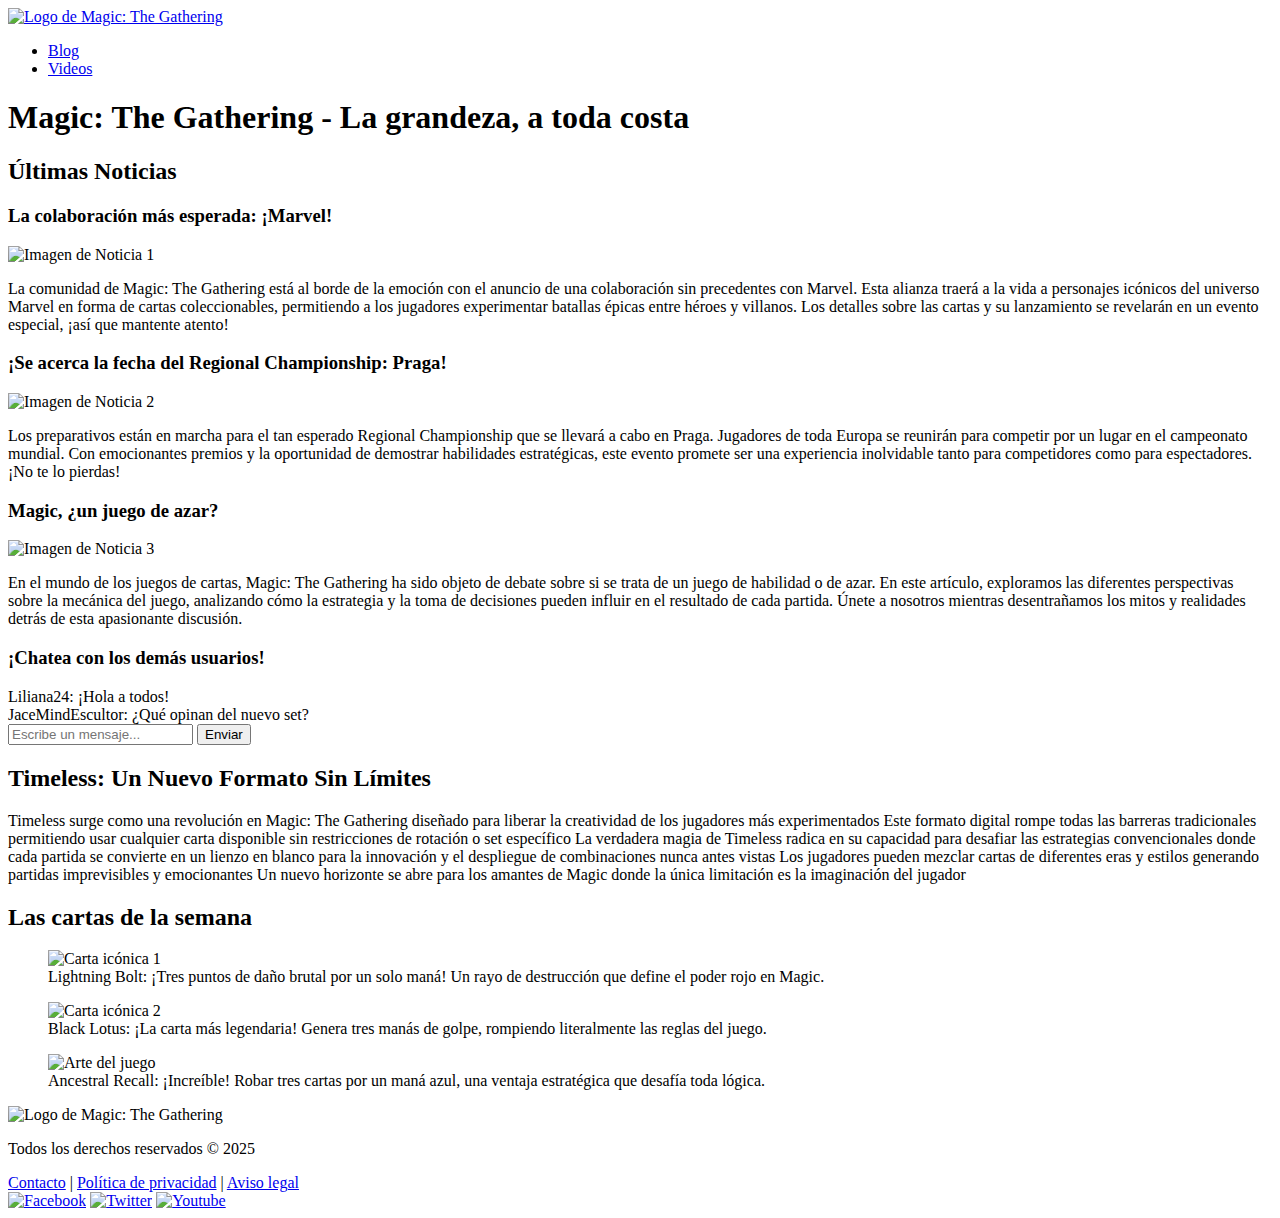
==== html/index.html @ 87902927 "primero" ====
<!DOCTYPE html>
<html lang="es">
<head>
  <meta charset="UTF-8">
  <meta name="viewport" content="width=device-width, initial-scale=1.0">
  <title>Magic: The Gathering</title>
  <link rel="stylesheet" href="/ProyectoFinal/css/index.css">
  <link rel="icon" type="imagen/x-icon" href="/ProyectoFinal/img/icono.jpg">
  
</head>
<body>
  <header>
    <nav>
      <a href="index.html"><img src="/ProyectoFinal/img/index.png" alt="Logo de Magic: The Gathering"></a>
      <ul>
        <li><a href=blog.html>Blog</a></li>
        <li><a href="videos.html">Videos</a></li>
      </ul>
    </nav>
  </header>

  <div class="background-section">
    <h1>Magic: The Gathering - La grandeza, a toda costa</h1>
  </div>

  <main>
    <section id="noticias">
      <h2>Últimas Noticias</h2>
      <div class="noticias-container">
        <article class="noticia">
          <h3>La colaboración más esperada: ¡Marvel!</h3>
          <img src="/ProyectoFinal/img/anuncio.jpg" alt="Imagen de Noticia 1">
          <p>La comunidad de Magic: The Gathering está al borde de la emoción con el anuncio de una colaboración sin precedentes con Marvel. Esta alianza traerá a la vida a personajes icónicos del universo Marvel en forma de cartas coleccionables, permitiendo a los jugadores experimentar batallas épicas entre héroes y villanos. Los detalles sobre las cartas y su lanzamiento se revelarán en un evento especial, ¡así que mantente atento!</p>
        </article>
        <article class="noticia">
          <h3>¡Se acerca la fecha del Regional Championship: Praga!</h3>
          <img src="/ProyectoFinal/img/evento.jpg" alt="Imagen de Noticia 2">
          <p>Los preparativos están en marcha para el tan esperado Regional Championship que se llevará a cabo en Praga. Jugadores de toda Europa se reunirán para competir por un lugar en el campeonato mundial. Con emocionantes premios y la oportunidad de demostrar habilidades estratégicas, este evento promete ser una experiencia inolvidable tanto para competidores como para espectadores. ¡No te lo pierdas!</p>
        </article>
        <article class="noticia">
          <h3>Magic, ¿un juego de azar?</h3>
          <img src="/ProyectoFinal/img/jugando.jpg" alt="Imagen de Noticia 3">
          <p>En el mundo de los juegos de cartas, Magic: The Gathering ha sido objeto de debate sobre si se trata de un juego de habilidad o de azar. En este artículo, exploramos las diferentes perspectivas sobre la mecánica del juego, analizando cómo la estrategia y la toma de decisiones pueden influir en el resultado de cada partida. Únete a nosotros mientras desentrañamos los mitos y realidades detrás de esta apasionante discusión.</p>
        </article>
      </div>
    </section>
    <div class="chat-container">
      <div class="chat-header">
        <h3>¡Chatea con los demás usuarios!</h3>
      </div>
      <div class="chat-messages">
        <div class="message">
          <span class="user">Liliana24:</span> ¡Hola a todos!
        </div>
        <div class="message">
          <span class="user">JaceMindEscultor:</span> ¿Qué opinan del nuevo set?
        </div>
      </div>
      <div class="chat-input">
        <input type="text" placeholder="Escribe un mensaje...">
        <button>Enviar</button>
      </div>
    </div>

    <section id="como-jugar">
      <h2>Timeless: Un Nuevo Formato Sin Límites</h2>
      <p>Timeless surge como una revolución en Magic: The Gathering diseñado para liberar la creatividad de los jugadores más experimentados Este formato digital rompe todas las barreras tradicionales permitiendo usar cualquier carta disponible sin restricciones de rotación o set específico La verdadera magia de Timeless radica en su capacidad para desafiar las estrategias convencionales donde cada partida se convierte en un lienzo en blanco para la innovación y el despliegue de combinaciones nunca antes vistas Los jugadores pueden mezclar cartas de diferentes eras y estilos generando partidas imprevisibles y emocionantes Un nuevo horizonte se abre para los amantes de Magic donde la única limitación es la imaginación del jugador</p>
    </section>

    <section id="galeria">
      <h2 id="carta">Las cartas de la semana</h2>
      <div class="galeria-container">
        <figure>
          <img src="/ProyectoFinal/img/bolt.jpg" alt="Carta icónica 1">
          <figcaption>Lightning Bolt: ¡Tres puntos de daño brutal por un solo maná! Un rayo de destrucción que define el poder rojo en Magic.</figcaption>
        </figure>
        <figure>
          <img src="/ProyectoFinal/img/lotus.jpg" alt="Carta icónica 2">
          <figcaption>Black Lotus: ¡La carta más legendaria! Genera tres manás de golpe, rompiendo literalmente las reglas del juego.</figcaption>
        </figure>
        <figure>
          <img src="/ProyectoFinal/img/recall.jpg" alt="Arte del juego">
          <figcaption>Ancestral Recall: ¡Increíble! Robar tres cartas por un maná azul, una ventaja estratégica que desafía toda lógica.</figcaption>
        </figure>
      </div>
    </section>
  </main>

  <footer class="footer">
    <div class="footer-content">
      <div class="footer-logo">
        <img src="/ProyectoFinal/img/logo2.png" alt="Logo de Magic: The Gathering" class="footer-main-logo">
      </div>
      <div class="footer-center">
        <p class="copyright">Todos los derechos reservados © 2025</p>
        <div class="footer-links">
          <a href="#">Contacto</a> | 
          <a href="#">Política de privacidad</a> | 
          <a href="#">Aviso legal</a>
        </div>
      </div>
      <div class="footer-icons-container">
        <div class="footer-icons">
          <a href="#" aria-label="Facebook"><img src="/ProyectoFinal/img/facebook.jpg" alt="Facebook" class="footer-icon"></a>
          <a href="#" aria-label="Twitter"><img src="/ProyectoFinal/img/twiter.png" alt="Twitter" class="footer-icon"></a>
          <a href="#" aria-label="Youtube"><img src="/ProyectoFinal/img/youtube.png" alt="Youtube" class="footer-icon"></a>
        </div>
      </div>
    </div>
  </footer>

</body>
</html>
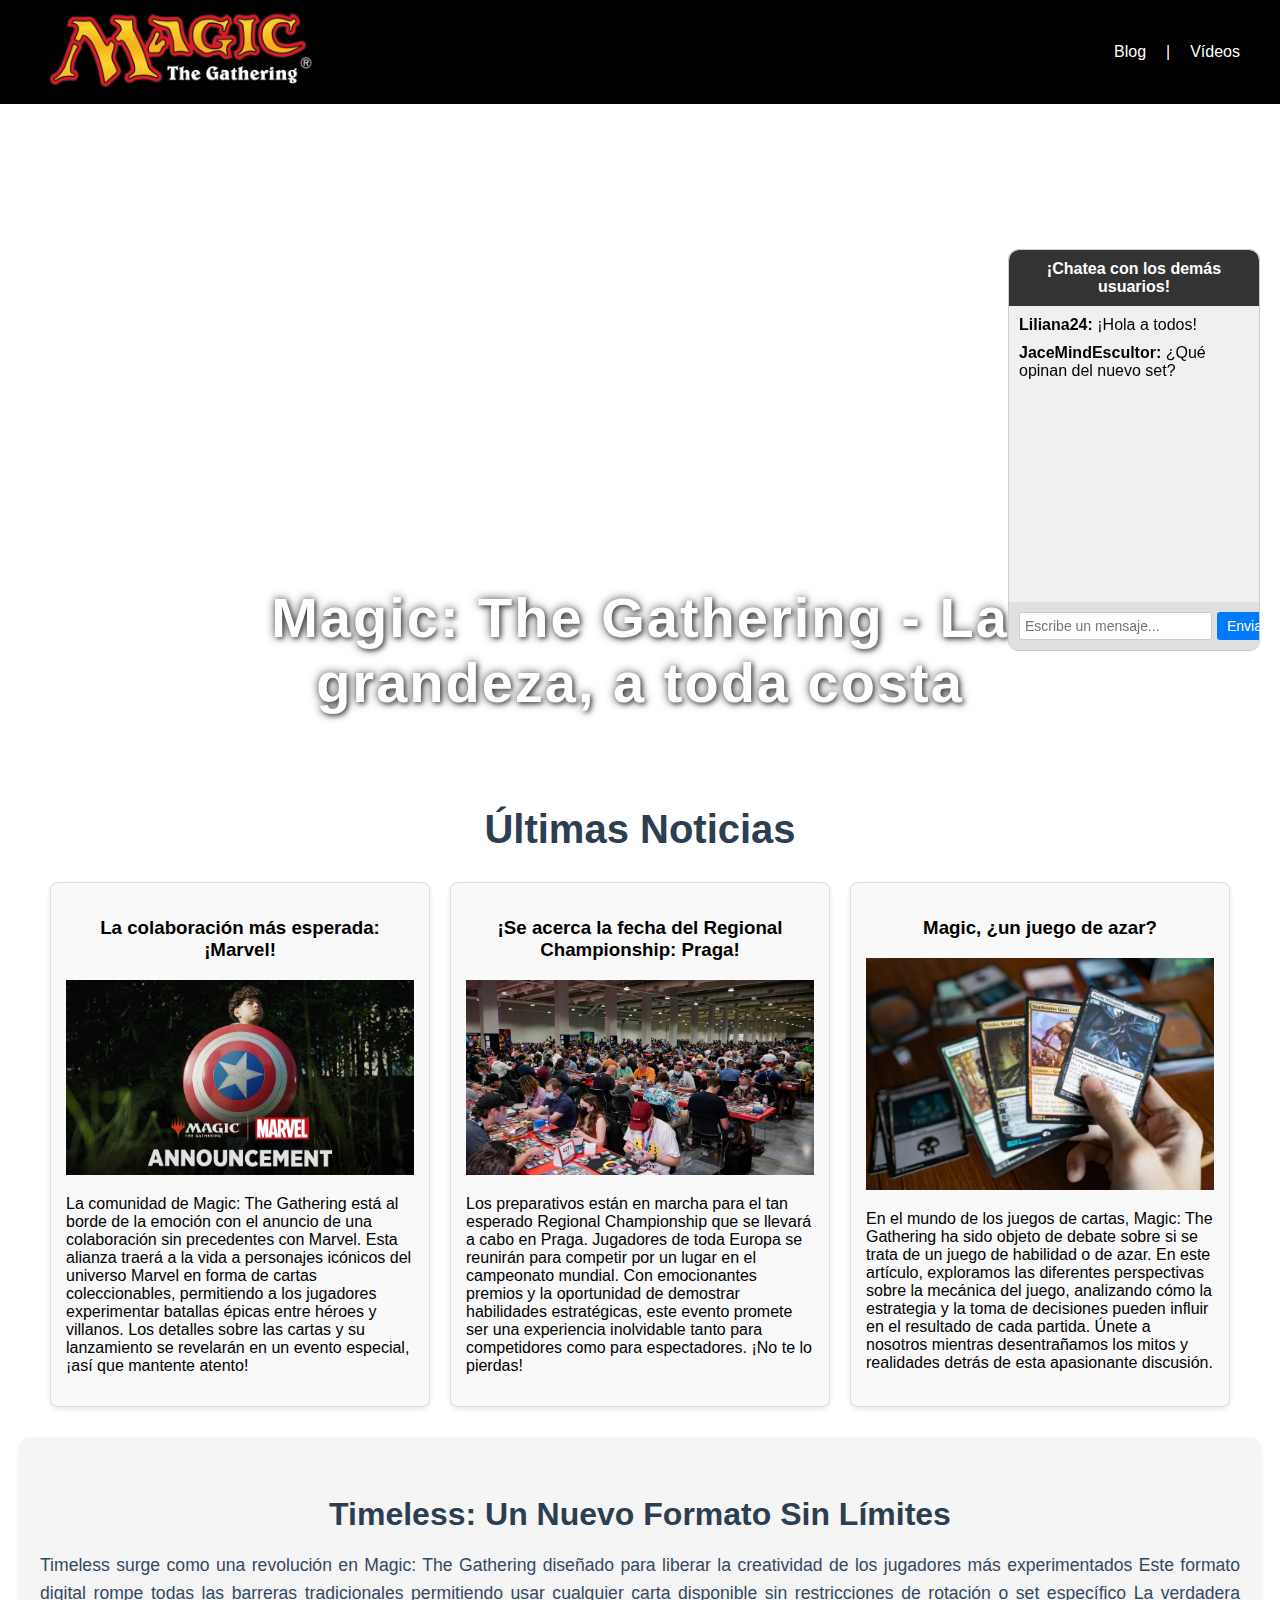
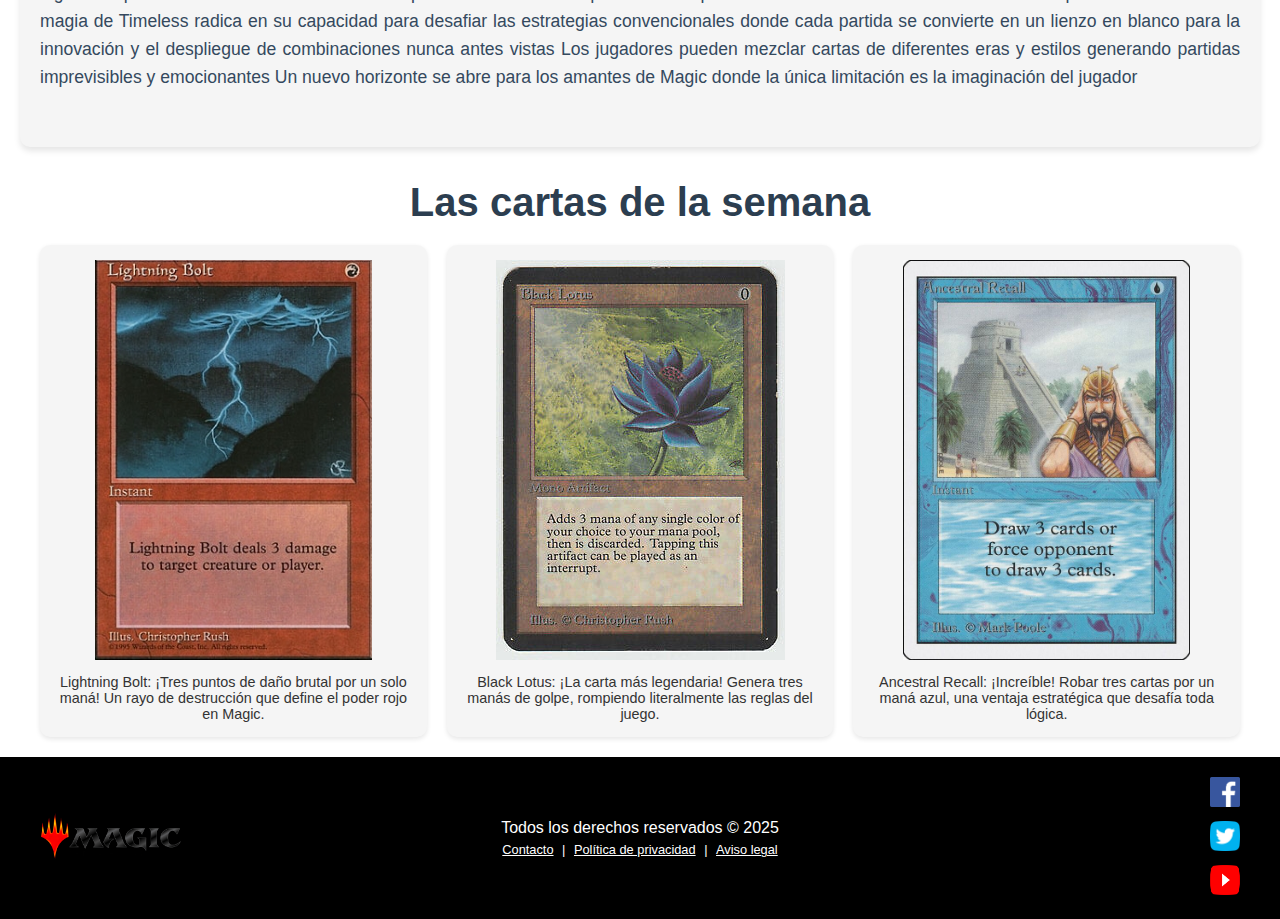
==== commit 100b453e: "plantilla" ====
--- a/html/index.html
+++ b/html/index.html
@@ -4,17 +4,18 @@
   <meta charset="UTF-8">
   <meta name="viewport" content="width=device-width, initial-scale=1.0">
   <title>Magic: The Gathering</title>
-  <link rel="stylesheet" href="/ProyectoFinal/css/index.css">
-  <link rel="icon" type="imagen/x-icon" href="/ProyectoFinal/img/icono.jpg">
+  <link rel="stylesheet" href="../css/index.css">
+  <link rel="icon" type="imagen/x-icon" href="../img/icono.jpg">
   
 </head>
 <body>
   <header>
     <nav>
-      <a href="index.html"><img src="/ProyectoFinal/img/index.png" alt="Logo de Magic: The Gathering"></a>
+      <a href="index.html"><img src="../img/index.png" alt="Logo de Magic: The Gathering"></a>
       <ul>
         <li><a href=blog.html>Blog</a></li>
-        <li><a href="videos.html">Videos</a></li>
+        <li>|</li>
+        <li><a href="videos.html">Vídeos</a></li>
       </ul>
     </nav>
   </header>
@@ -29,17 +30,17 @@
       <div class="noticias-container">
         <article class="noticia">
           <h3>La colaboración más esperada: ¡Marvel!</h3>
-          <img src="/ProyectoFinal/img/anuncio.jpg" alt="Imagen de Noticia 1">
+          <img src="../img/anuncio.jpg" alt="Imagen de Noticia 1">
           <p>La comunidad de Magic: The Gathering está al borde de la emoción con el anuncio de una colaboración sin precedentes con Marvel. Esta alianza traerá a la vida a personajes icónicos del universo Marvel en forma de cartas coleccionables, permitiendo a los jugadores experimentar batallas épicas entre héroes y villanos. Los detalles sobre las cartas y su lanzamiento se revelarán en un evento especial, ¡así que mantente atento!</p>
         </article>
         <article class="noticia">
           <h3>¡Se acerca la fecha del Regional Championship: Praga!</h3>
-          <img src="/ProyectoFinal/img/evento.jpg" alt="Imagen de Noticia 2">
+          <img src="../img/evento.jpg" alt="Imagen de Noticia 2">
           <p>Los preparativos están en marcha para el tan esperado Regional Championship que se llevará a cabo en Praga. Jugadores de toda Europa se reunirán para competir por un lugar en el campeonato mundial. Con emocionantes premios y la oportunidad de demostrar habilidades estratégicas, este evento promete ser una experiencia inolvidable tanto para competidores como para espectadores. ¡No te lo pierdas!</p>
         </article>
         <article class="noticia">
           <h3>Magic, ¿un juego de azar?</h3>
-          <img src="/ProyectoFinal/img/jugando.jpg" alt="Imagen de Noticia 3">
+          <img src="../img/jugando.jpg" alt="Imagen de Noticia 3">
           <p>En el mundo de los juegos de cartas, Magic: The Gathering ha sido objeto de debate sobre si se trata de un juego de habilidad o de azar. En este artículo, exploramos las diferentes perspectivas sobre la mecánica del juego, analizando cómo la estrategia y la toma de decisiones pueden influir en el resultado de cada partida. Únete a nosotros mientras desentrañamos los mitos y realidades detrás de esta apasionante discusión.</p>
         </article>
       </div>
@@ -71,15 +72,15 @@
       <h2 id="carta">Las cartas de la semana</h2>
       <div class="galeria-container">
         <figure>
-          <img src="/ProyectoFinal/img/bolt.jpg" alt="Carta icónica 1">
+          <img src="../img/bolt.jpg" alt="Carta icónica 1">
           <figcaption>Lightning Bolt: ¡Tres puntos de daño brutal por un solo maná! Un rayo de destrucción que define el poder rojo en Magic.</figcaption>
         </figure>
         <figure>
-          <img src="/ProyectoFinal/img/lotus.jpg" alt="Carta icónica 2">
+          <img src="../img/lotus.jpg" alt="Carta icónica 2">
           <figcaption>Black Lotus: ¡La carta más legendaria! Genera tres manás de golpe, rompiendo literalmente las reglas del juego.</figcaption>
         </figure>
         <figure>
-          <img src="/ProyectoFinal/img/recall.jpg" alt="Arte del juego">
+          <img src="../img/recall.jpg" alt="Arte del juego">
           <figcaption>Ancestral Recall: ¡Increíble! Robar tres cartas por un maná azul, una ventaja estratégica que desafía toda lógica.</figcaption>
         </figure>
       </div>
@@ -89,7 +90,7 @@
   <footer class="footer">
     <div class="footer-content">
       <div class="footer-logo">
-        <img src="/ProyectoFinal/img/logo2.png" alt="Logo de Magic: The Gathering" class="footer-main-logo">
+        <img src="../img/logo2.png" alt="Logo de Magic: The Gathering" class="footer-main-logo">
       </div>
       <div class="footer-center">
         <p class="copyright">Todos los derechos reservados © 2025</p>
@@ -101,9 +102,9 @@
       </div>
       <div class="footer-icons-container">
         <div class="footer-icons">
-          <a href="#" aria-label="Facebook"><img src="/ProyectoFinal/img/facebook.jpg" alt="Facebook" class="footer-icon"></a>
-          <a href="#" aria-label="Twitter"><img src="/ProyectoFinal/img/twiter.png" alt="Twitter" class="footer-icon"></a>
-          <a href="#" aria-label="Youtube"><img src="/ProyectoFinal/img/youtube.png" alt="Youtube" class="footer-icon"></a>
+          <a href="#" aria-label="Facebook"><img src="../img/facebook.jpg" alt="Facebook" class="footer-icon"></a>
+          <a href="#" aria-label="Twitter"><img src="../img/twiter.png" alt="Twitter" class="footer-icon"></a>
+          <a href="#" aria-label="Youtube"><img src="../img/youtube.png" alt="Youtube" class="footer-icon"></a>
         </div>
       </div>
     </div>
--- a/css/index.css
+++ b/css/index.css
@@ -0,0 +1,359 @@
+/* Estilos generales */
+body {
+  margin: 0;
+  padding: 0;
+  font-family: Arial, sans-serif;
+  display: flex;
+  flex-direction: column;
+  min-height: 100vh;
+}
+
+/* Estilos del header */
+header {
+  background-color: #000000;
+  color: white;
+  padding: 10px 0;
+}
+#barra:hover {
+  text-decoration: none;
+}
+
+nav {
+  display: flex;
+  justify-content: space-between;
+  align-items: center;
+  max-width: 1200px;
+  margin: 0 auto;
+  padding: 0 20px;
+}
+
+nav img {
+  height: 80px;
+}
+
+nav ul {
+  list-style-type: none;
+  display: flex;
+  margin: 0;
+  padding: 0;
+}
+
+nav ul li {
+  margin-left: 20px;
+}
+
+nav ul li a {
+  color: white;
+  text-decoration: none;
+}
+nav ul li a:hover {
+  color:#cccccc
+}
+
+/* Estilos para la sección de fondo */
+.background-section {
+  background-image: url('/ProyectoFinal/img/body.jpg');
+  background-size: cover;
+  background-position: center;
+  background-repeat: no-repeat;
+  height: 500px;
+  width: 100%;
+  display: flex;
+  align-items: center;
+  justify-content: center;  
+  padding-top: 150px;  
+}
+
+.background-section h1 {
+  margin-top: 330px;
+  color: rgb(255, 255, 255);
+  font-family: 'Oswald', sans-serif;
+  font-size: 3.5em;
+  font-weight: 700;
+  max-width: 60%;  
+  text-align: center;  
+  text-shadow: 
+    2px 2px 4px rgba(0,0,0,0.5),
+    0 0 10px rgba(0,0,0,0.7);
+  letter-spacing: 2px;
+}
+
+
+/*Estilos para la galeria de cartas*/
+#galeria {
+  max-width: 1200px;
+  margin: 20px auto;
+  padding: 0 20px;
+}
+
+.galeria-container {
+  display: flex;
+  justify-content: space-between;
+  gap: 20px;
+}
+
+figure {
+  flex: 1;
+  margin: 0;
+  text-align: center;
+  background-color: #f5f5f5;
+  border-radius: 10px;
+  padding: 15px;
+  box-shadow: 0 2px 5px rgba(0,0,0,0.1);
+  transition: transform 0.2s;
+}
+
+figure:hover {
+  transform: scale(1.05);
+}
+
+figure img {
+  width: 100%;
+  height: 400px;  
+  object-fit: contain; 
+  border-radius: 5px;
+}
+
+figcaption {
+  margin-top: 10px;
+  font-size: 0.9em;
+  color: #333;
+}
+
+/* Estilos para el contenido principal */
+main {
+  flex: 1;
+}
+
+#noticias article {
+  background-color: #f9f9f9; 
+  border: 1px solid #ddd; 
+  border-radius: 8px; 
+  padding: 15px; 
+  box-shadow: 0 2px 5px rgba(0,0,0,0.1); 
+  transition: transform 0.2s; 
+}
+
+#noticias article:hover {
+  transform: scale(1.02); 
+}
+
+#noticias {
+  display: flex;
+  flex-wrap: wrap; 
+  justify-content: space-between; 
+}
+
+.noticias-container {
+  display: flex;
+  flex-wrap: wrap; 
+}
+
+.noticia {
+  background-color: #f9f9f9; 
+  border: 1px solid #ddd; 
+  border-radius: 8px; 
+  padding: 15px; 
+  box-shadow: 0 2px 5px rgba(0,0,0,0.1); 
+  transition: transform 0.2s; 
+  flex: 1; 
+  margin: 10px; 
+}
+#noticias h2 {
+  text-align: center;
+  width: 100%;
+  margin-bottom: 20px;
+  color: #2c3e50;
+  font-size: 2.5rem;
+}
+#carta {
+  text-align: center;
+  width: 100%;
+  margin-bottom: 20px;
+  color: #2c3e50;
+  font-size: 2.5rem;
+}
+
+.noticia img {
+  max-width: 100%; 
+  height: auto; 
+}
+/*Estilos para la sección timeless*/
+#como-jugar {
+  max-width: 1200px;
+  margin: 20px auto;
+  padding: 2rem 20px;
+  background-color: #f5f5f5;
+  border-radius: 10px;
+  box-shadow: 0 4px 6px rgba(0, 0, 0, 0.1);
+}
+#como-jugar h2 {
+  color: #2c3e50;
+  font-size: 2rem;
+  margin-bottom: 1rem;
+  text-align: center;
+}
+
+#como-jugar p {
+  color: #34495e;
+  font-size: 1.1rem;
+  line-height: 1.6;
+  text-align: justify;
+  margin-bottom: 1.5rem;
+}
+/*Estilos para el chat*/
+.chat-container {
+  position: fixed;
+  right: 20px;
+  top: 50%;
+  transform: translateY(-50%);
+  width: 250px;
+  height: 400px;
+  background-color: #f0f0f0;
+  border: 1px solid #ccc;
+  border-radius: 10px;
+  display: flex;
+  flex-direction: column;
+  z-index: 1000;
+  overflow: hidden; 
+}
+
+.chat-header {
+  background-color: #333;
+  color: white;
+  padding: 10px;
+  border-top-left-radius: 10px;
+  border-top-right-radius: 10px;
+}
+
+.chat-header h3 {
+  margin: 0;
+  font-size: 16px;
+}
+
+.chat-messages {
+  flex-grow: 1;
+  overflow-y: auto;
+  padding: 10px;
+}
+
+.message {
+  margin-bottom: 10px;
+}
+
+.user {
+  font-weight: bold;
+}
+
+.chat-input {
+  display: flex;
+  padding: 10px;
+  background-color: #e0e0e0; 
+}
+
+.chat-input input {
+  flex-grow: 1;
+  padding: 5px;
+  border: 1px solid #ccc;
+  border-radius: 3px;
+  font-size: 14px; 
+}
+
+.chat-input button {
+  margin-left: 5px;
+  padding: 5px 10px;
+  background-color: #007bff;
+  color: white;
+  border: none;
+  border-radius: 3px;
+  cursor: pointer;
+  font-size: 14px; 
+  white-space: nowrap; 
+}
+
+.chat-input button:hover {
+  background-color: #0056b3;
+}
+h3 {
+  text-align: center;
+}
+
+
+
+section {
+  max-width: 1200px;
+  margin: 20px auto;
+  padding: 0 20px;
+}
+
+/* Estilos para el footer */
+.footer {
+  background-color: #000000;
+  color: white;
+  padding: 20px 0;
+}
+
+.footer-content {
+  max-width: 1200px;
+  margin: 0 auto;
+  display: flex;
+  justify-content: space-between;
+  align-items: center;
+}
+
+.footer-logo {
+  flex: 1;
+}
+
+.footer-main-logo {
+  height: 80px;
+  width: auto;
+}
+
+.footer-center {
+  flex: 1;
+  text-align: center;
+}
+
+.copyright {
+  margin: 0;
+  font-size: 1em;
+}
+
+.footer-links {
+  font-size: 0.8em;
+  margin-top: 5px;
+}
+
+.footer-links a {
+  color: white;
+  text-decoration: underline;
+  margin: 0 5px;
+}
+
+.footer-links a:hover {
+  color: #cccccc;
+}
+
+.footer-icons-container {
+  flex: 1;
+  display: flex;
+  justify-content: flex-end;
+}
+
+.footer-icons {
+  display: flex;
+  flex-direction: column;
+  gap: 10px;
+}
+
+.footer-icon {
+  width: 30px;
+  height: 30px;
+  transition: transform 0.3s ease;
+}
+
+.footer-icon:hover {
+  transform: scale(1.1);
+}
+
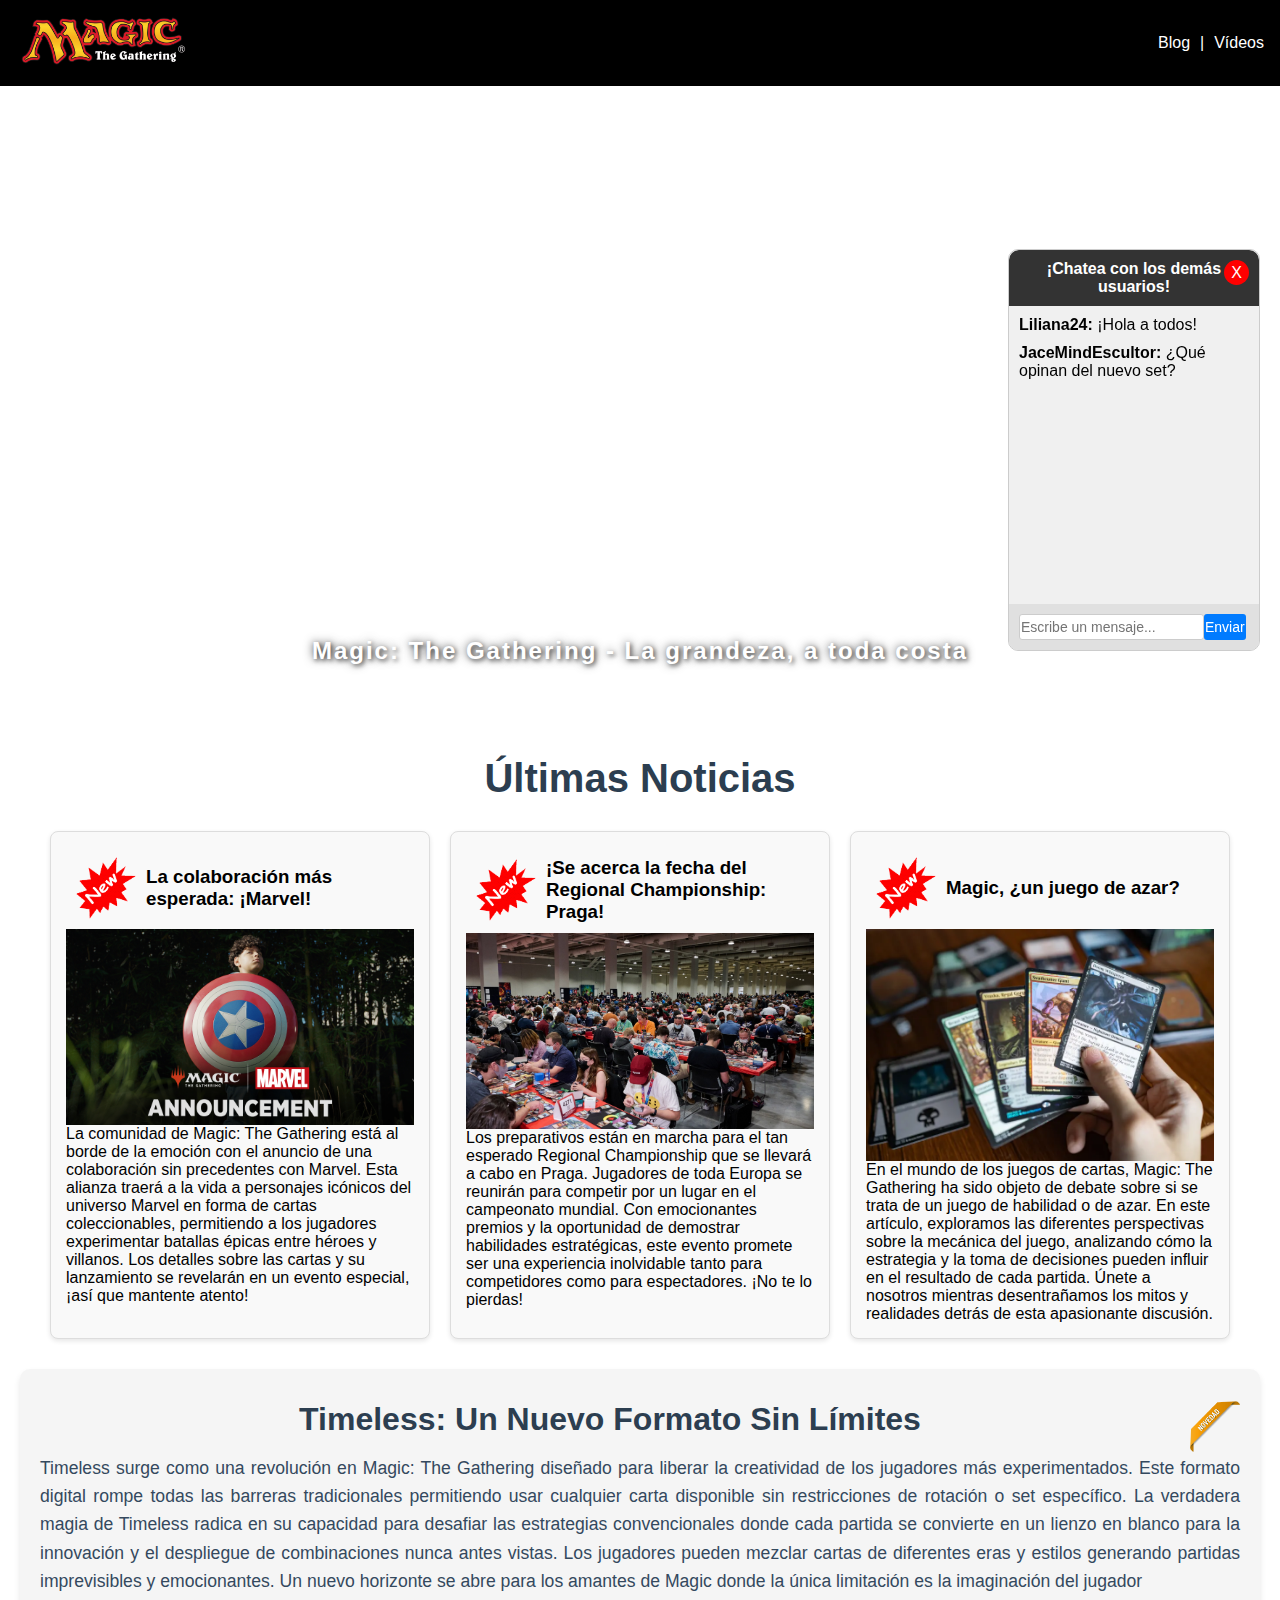
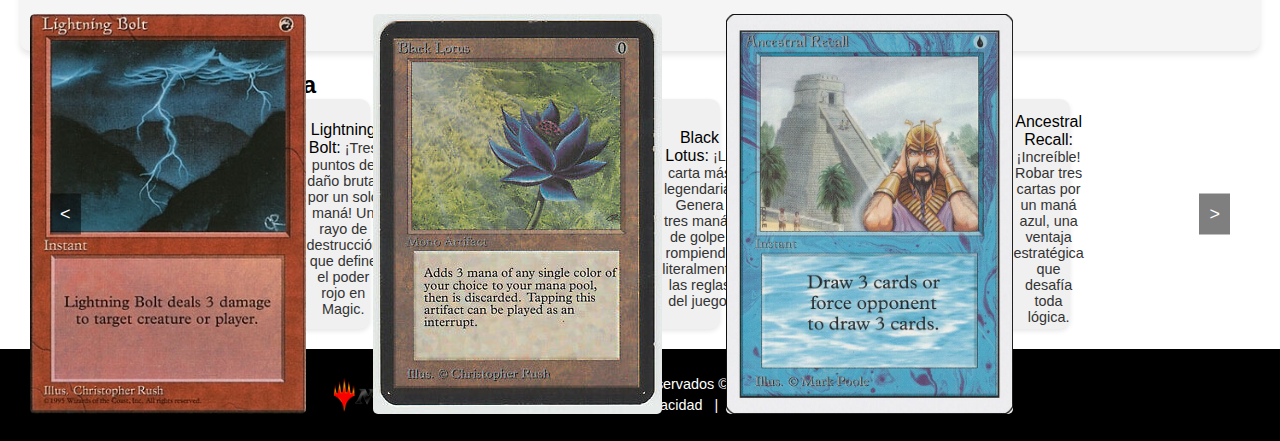
==== commit 3449a7bb: "cosas en clase" ====
--- a/html/index.html
+++ b/html/index.html
@@ -4,8 +4,10 @@
   <meta charset="UTF-8">
   <meta name="viewport" content="width=device-width, initial-scale=1.0">
   <title>Magic: The Gathering</title>
+  <link rel="stylesheet" href="/ProyectoFinal/css/index.css">
   <link rel="stylesheet" href="../css/index.css">
   <link rel="icon" type="imagen/x-icon" href="../img/icono.jpg">
+
   
 </head>
 <body>
@@ -19,9 +21,10 @@
       </ul>
     </nav>
   </header>
+  
 
   <div class="background-section">
-    <h1>Magic: The Gathering - La grandeza, a toda costa</h1>
+    <h1 id="titulo">Magic: The Gathering - La grandeza, a toda costa</h1>
   </div>
 
   <main>
@@ -29,65 +32,87 @@
       <h2>Últimas Noticias</h2>
       <div class="noticias-container">
         <article class="noticia">
-          <h3>La colaboración más esperada: ¡Marvel!</h3>
+          <h3>
+            <img src="../img/atencion.png" alt="Imagen de Noticia 1">
+            La colaboración más esperada: ¡Marvel!
+          </h3>
           <img src="../img/anuncio.jpg" alt="Imagen de Noticia 1">
+          
           <p>La comunidad de Magic: The Gathering está al borde de la emoción con el anuncio de una colaboración sin precedentes con Marvel. Esta alianza traerá a la vida a personajes icónicos del universo Marvel en forma de cartas coleccionables, permitiendo a los jugadores experimentar batallas épicas entre héroes y villanos. Los detalles sobre las cartas y su lanzamiento se revelarán en un evento especial, ¡así que mantente atento!</p>
         </article>
         <article class="noticia">
-          <h3>¡Se acerca la fecha del Regional Championship: Praga!</h3>
+          <h3>
+            <img src="../img/atencion.png" alt="Imagen de Noticia 1">
+            ¡Se acerca la fecha del Regional Championship: Praga!</h3>
           <img src="../img/evento.jpg" alt="Imagen de Noticia 2">
+          
           <p>Los preparativos están en marcha para el tan esperado Regional Championship que se llevará a cabo en Praga. Jugadores de toda Europa se reunirán para competir por un lugar en el campeonato mundial. Con emocionantes premios y la oportunidad de demostrar habilidades estratégicas, este evento promete ser una experiencia inolvidable tanto para competidores como para espectadores. ¡No te lo pierdas!</p>
         </article>
         <article class="noticia">
-          <h3>Magic, ¿un juego de azar?</h3>
+          <h3>
+            <img src="../img/atencion.png" alt="Imagen de Noticia 1">Magic, ¿un juego de azar?</h3>
           <img src="../img/jugando.jpg" alt="Imagen de Noticia 3">
+          
           <p>En el mundo de los juegos de cartas, Magic: The Gathering ha sido objeto de debate sobre si se trata de un juego de habilidad o de azar. En este artículo, exploramos las diferentes perspectivas sobre la mecánica del juego, analizando cómo la estrategia y la toma de decisiones pueden influir en el resultado de cada partida. Únete a nosotros mientras desentrañamos los mitos y realidades detrás de esta apasionante discusión.</p>
         </article>
       </div>
     </section>
-    <div class="chat-container">
-      <div class="chat-header">
-        <h3>¡Chatea con los demás usuarios!</h3>
-      </div>
-      <div class="chat-messages">
-        <div class="message">
-          <span class="user">Liliana24:</span> ¡Hola a todos!
-        </div>
-        <div class="message">
-          <span class="user">JaceMindEscultor:</span> ¿Qué opinan del nuevo set?
-        </div>
-      </div>
-      <div class="chat-input">
-        <input type="text" placeholder="Escribe un mensaje...">
-        <button>Enviar</button>
-      </div>
+<!-- Botón para abrir el chat -->
+<button id="openChatBtn" onclick="openChat()" style="display:none; position: fixed; bottom: 20px; right: 20px; background-color: #007bff; color: white; border: none; border-radius: 5px; padding: 10px 20px; cursor: pointer;">Abrir Chat</button>
+
+<div class="chat-container">
+  <div class="chat-header">
+    <h3>¡Chatea con los demás usuarios!</h3>
+    <button class="close-chat" onclick="closeChat()">X</button> <!-- Botón para cerrar el chat -->
+  </div>
+  <div class="chat-messages" id="chatMessages">
+    <div class="message">
+      <span class="user">Liliana24:</span> ¡Hola a todos!
     </div>
+    <div class="message">
+      <span class="user">JaceMindEscultor:</span> ¿Qué opinan del nuevo set?
+    </div>
+  </div>
+  <div class="chat-input">
+    <input type="text" id="messageInput" placeholder="Escribe un mensaje...">
+    <button id="sendMessageBtn">Enviar</button>
+  </div>
+</div>
+
+
+    
 
     <section id="como-jugar">
       <h2>Timeless: Un Nuevo Formato Sin Límites</h2>
-      <p>Timeless surge como una revolución en Magic: The Gathering diseñado para liberar la creatividad de los jugadores más experimentados Este formato digital rompe todas las barreras tradicionales permitiendo usar cualquier carta disponible sin restricciones de rotación o set específico La verdadera magia de Timeless radica en su capacidad para desafiar las estrategias convencionales donde cada partida se convierte en un lienzo en blanco para la innovación y el despliegue de combinaciones nunca antes vistas Los jugadores pueden mezclar cartas de diferentes eras y estilos generando partidas imprevisibles y emocionantes Un nuevo horizonte se abre para los amantes de Magic donde la única limitación es la imaginación del jugador</p>
+      <img src="../img/novedad.png" alt="Novedad" class="novedad-icon">
+      <p>Timeless surge como una revolución en Magic: The Gathering diseñado para liberar la creatividad de los jugadores más experimentados. Este formato digital rompe todas las barreras tradicionales permitiendo usar cualquier carta disponible sin restricciones de rotación o set específico. La verdadera magia de Timeless radica en su capacidad para desafiar las estrategias convencionales donde cada partida se convierte en un lienzo en blanco para la innovación y el despliegue de combinaciones nunca antes vistas. Los jugadores pueden mezclar cartas de diferentes eras y estilos generando partidas imprevisibles y emocionantes. Un nuevo horizonte se abre para los amantes de Magic donde la única limitación es la imaginación del jugador</p>
     </section>
 
     <section id="galeria">
       <h2 id="carta">Las cartas de la semana</h2>
-      <div class="galeria-container">
-        <figure>
-          <img src="../img/bolt.jpg" alt="Carta icónica 1">
-          <figcaption>Lightning Bolt: ¡Tres puntos de daño brutal por un solo maná! Un rayo de destrucción que define el poder rojo en Magic.</figcaption>
-        </figure>
-        <figure>
-          <img src="../img/lotus.jpg" alt="Carta icónica 2">
-          <figcaption>Black Lotus: ¡La carta más legendaria! Genera tres manás de golpe, rompiendo literalmente las reglas del juego.</figcaption>
-        </figure>
-        <figure>
-          <img src="../img/recall.jpg" alt="Arte del juego">
-          <figcaption>Ancestral Recall: ¡Increíble! Robar tres cartas por un maná azul, una ventaja estratégica que desafía toda lógica.</figcaption>
-        </figure>
+      <div class="carousel-container">
+        <button class="carousel-button left">&lt;</button>
+        <div class="carousel">
+          <figure class="card">
+            <img src="../img/bolt.jpg" alt="Carta icónica 1">
+            <figcaption><span class="nombre">Lightning Bolt:</span> ¡Tres puntos de daño brutal por un solo maná! Un rayo de destrucción que define el poder rojo en Magic.</figcaption>
+          </figure>
+          <figure class="card">
+            <img src="../img/lotus.jpg" alt="Carta icónica 2">
+            <figcaption><span class="nombre">Black Lotus:</span> ¡La carta más legendaria! Genera tres manás de golpe, rompiendo literalmente las reglas del juego.</figcaption>
+          </figure>
+          <figure class="card">
+            <img src="../img/recall.jpg" alt="Arte del juego">
+            <figcaption><span class="nombre">Ancestral Recall:</span> ¡Increíble! Robar tres cartas por un maná azul, una ventaja estratégica que desafía toda lógica.</figcaption>
+          </figure>
+        </div>
+        <button class="carousel-button right">&gt;</button>
       </div>
     </section>
+    
   </main>
 
-  <footer class="footer">
+  <footer>
     <div class="footer-content">
       <div class="footer-logo">
         <img src="../img/logo2.png" alt="Logo de Magic: The Gathering" class="footer-main-logo">
@@ -109,6 +134,6 @@
       </div>
     </div>
   </footer>
-
+  <script src="../js/index.js"></script>
 </body>
-</html>
+</html>--- a/css/index.css
+++ b/css/index.css
@@ -1,55 +1,71 @@
 /* Estilos generales */
+* {
+  padding: 0;
+  margin: 0;
+}
+
 body {
-  margin: 0;
-  padding: 0;
+  display: grid;
+  grid-template-rows: auto 1fr auto;
+  min-height: 100dvh;
   font-family: Arial, sans-serif;
-  display: flex;
-  flex-direction: column;
-  min-height: 100vh;
 }
 
 /* Estilos del header */
 header {
   background-color: #000000;
   color: white;
-  padding: 10px 0;
-}
+  padding: 1rem;
+  display: flex;
+  justify-content: space-between;
+  align-items: center;
+}
+
 #barra:hover {
   text-decoration: none;
 }
 
 nav {
   display: flex;
-  justify-content: space-between;
-  align-items: center;
-  max-width: 1200px;
-  margin: 0 auto;
-  padding: 0 20px;
-}
-
-nav img {
-  height: 80px;
+  align-items: center;
+  width: 100%;
+}
+
+nav a img {
+  height: 50px;
 }
 
 nav ul {
-  list-style-type: none;
-  display: flex;
+  display: flex;
+  list-style: none;
   margin: 0;
   padding: 0;
+  gap: 10px;
+  margin-left: auto;
 }
 
 nav ul li {
-  margin-left: 20px;
+  display: flex;
+  align-items: center;
 }
 
 nav ul li a {
   color: white;
   text-decoration: none;
 }
+
 nav ul li a:hover {
-  color:#cccccc
-}
-
+  color: #cccccc;
+}
+.nombre {
+  color:black;
+  font-size: 16px;
+}
+@media screen and (max-width: 1500px) {
+ #titulo {
+  font-size: 24px; /* Tamaño reducido para pantallas menores a 768px */
+ }
+}
 /* Estilos para la sección de fondo */
 .background-section {
   background-image: url('/ProyectoFinal/img/body.jpg');
@@ -60,8 +76,8 @@
   width: 100%;
   display: flex;
   align-items: center;
-  justify-content: center;  
-  padding-top: 150px;  
+  justify-content: center;
+  padding-top: 150px;
 }
 
 .background-section h1 {
@@ -70,16 +86,15 @@
   font-family: 'Oswald', sans-serif;
   font-size: 3.5em;
   font-weight: 700;
-  max-width: 60%;  
-  text-align: center;  
-  text-shadow: 
+  max-width: 60%;
+  text-align: center;
+  text-shadow:
     2px 2px 4px rgba(0,0,0,0.5),
     0 0 10px rgba(0,0,0,0.7);
   letter-spacing: 2px;
 }
 
-
-/*Estilos para la galeria de cartas*/
+/* Estilos para la galería de cartas */
 #galeria {
   max-width: 1200px;
   margin: 20px auto;
@@ -103,14 +118,14 @@
   transition: transform 0.2s;
 }
 
-figure:hover {
+/*figure:hover {
   transform: scale(1.05);
-}
+}*/
 
 figure img {
   width: 100%;
-  height: 400px;  
-  object-fit: contain; 
+  height: 400px;
+  object-fit: contain;
   border-radius: 5px;
 }
 
@@ -125,40 +140,44 @@
   flex: 1;
 }
 
+/* Estilos para noticias */
 #noticias article {
-  background-color: #f9f9f9; 
-  border: 1px solid #ddd; 
-  border-radius: 8px; 
-  padding: 15px; 
-  box-shadow: 0 2px 5px rgba(0,0,0,0.1); 
-  transition: transform 0.2s; 
+  background-color: #f9f9f9;
+  border: 1px solid #ddd;
+  border-radius: 8px;
+  padding: 15px;
+  box-shadow: 0 2px 5px rgba(0,0,0,0.1);
+  transition: transform 0.2s;
+  display: flex; /* Añadido para alinear contenido */
+  flex-direction: column; /* Por defecto, columna */
 }
 
 #noticias article:hover {
-  transform: scale(1.02); 
+  transform: scale(1.02);
 }
 
 #noticias {
   display: flex;
-  flex-wrap: wrap; 
-  justify-content: space-between; 
+  flex-wrap: wrap;
+  justify-content: space-between;
 }
 
 .noticias-container {
   display: flex;
-  flex-wrap: wrap; 
+  flex-wrap: wrap;
 }
 
 .noticia {
-  background-color: #f9f9f9; 
-  border: 1px solid #ddd; 
-  border-radius: 8px; 
-  padding: 15px; 
-  box-shadow: 0 2px 5px rgba(0,0,0,0.1); 
-  transition: transform 0.2s; 
-  flex: 1; 
-  margin: 10px; 
-}
+  background-color: #f9f9f9;
+  border: 1px solid #ddd;
+  border-radius: 8px;
+  padding: 15px;
+  box-shadow: 0 2px 5px rgba(0,0,0,0.1);
+  transition: transform 0.2s;
+  flex: 1;
+  margin: 10px;
+}
+
 #noticias h2 {
   text-align: center;
   width: 100%;
@@ -166,20 +185,34 @@
   color: #2c3e50;
   font-size: 2.5rem;
 }
-#carta {
-  text-align: center;
-  width: 100%;
-  margin-bottom: 20px;
-  color: #2c3e50;
-  font-size: 2.5rem;
+
+/* Estilo para el título y la imagen de atención */
+.noticia h3 {
+  display: flex; /* Permite alinear la imagen y el texto en una fila */
+  align-items: center; /* Centra verticalmente la imagen con el texto */
+  padding: 10px;
+}
+
+.noticia h3 img {
+  margin-right: 10px; /* Espacio entre la imagen y el texto */
+  width: 60px; /* Ajusta el tamaño de la imagen */
+  height: auto; /* Mantiene la proporción de la imagen */
 }
 
 .noticia img {
-  max-width: 100%; 
-  height: auto; 
-}
-/*Estilos para la sección timeless*/
+  max-width: 100%;
+}
+
+/* Media query para pantallas más pequeñas */
+@media screen and (max-width: 768px) {
+ .noticia h3 img {
+    width:20 px ;
+}
+}
+
+/* Estilos para la sección timeless (cómo jugar) */
 #como-jugar {
+  position: relative; /* Añadido para posicionar la imagen */
   max-width: 1200px;
   margin: 20px auto;
   padding: 2rem 20px;
@@ -187,11 +220,13 @@
   border-radius: 10px;
   box-shadow: 0 4px 6px rgba(0, 0, 0, 0.1);
 }
+
 #como-jugar h2 {
   color: #2c3e50;
   font-size: 2rem;
   margin-bottom: 1rem;
   text-align: center;
+  padding-right: 60px; /* Añadido para dar espacio a la imagen */
 }
 
 #como-jugar p {
@@ -201,7 +236,31 @@
   text-align: justify;
   margin-bottom: 1.5rem;
 }
-/*Estilos para el chat*/
+
+/* Estilo para la imagen de novedad */
+.novedad-icon {
+  position: absolute;
+  top: 2rem; /* Alineado con el padding superior de la sección */
+  right: 20px; /* Alineado con el padding derecho de la sección */
+  width: 50px; /* Ajusta según el tamaño deseado */
+  height: auto;
+}
+
+/* Media query para pantallas más pequeñas */
+@media screen and (max-width: 768px) {
+  #como-jugar h2 {
+    font-size: 1.5rem;
+    padding-right: 40px; /* Ajustado para pantallas pequeñas */
+  }
+
+  .novedad-icon {
+    width: 30px; /* Tamaño reducido para pantallas pequeñas */
+    top: 1.5rem; /* Ajustado para el nuevo padding */
+    right: 15px;
+  }
+}
+
+/* Estilo general para el chat (escritorio) */
 .chat-container {
   position: fixed;
   right: 20px;
@@ -215,7 +274,26 @@
   display: flex;
   flex-direction: column;
   z-index: 1000;
-  overflow: hidden; 
+  overflow: hidden;
+}
+
+/* Botón de cerrar */
+.close-chat {
+  position: absolute;
+  top: 10px;
+  right: 10px;
+  background-color: red;
+  color: white;
+  border: none;
+  border-radius: 50%;
+  width: 25px;
+  height: 25px;
+  font-size: 16px;
+  cursor: pointer;
+}
+
+.close-chat:hover {
+  background-color: darkred;
 }
 
 .chat-header {
@@ -229,6 +307,7 @@
 .chat-header h3 {
   margin: 0;
   font-size: 16px;
+  text-align: center;
 }
 
 .chat-messages {
@@ -248,37 +327,48 @@
 .chat-input {
   display: flex;
   padding: 10px;
-  background-color: #e0e0e0; 
+  background-color: #e0e0e0;
 }
 
 .chat-input input {
   flex-grow: 1;
-  padding: 5px;
+  padding: 1px;
   border: 1px solid #ccc;
   border-radius: 3px;
-  font-size: 14px; 
+  font-size: 14px;
 }
 
 .chat-input button {
-  margin-left: 5px;
-  padding: 5px 10px;
+  margin-right: 5px;
+  padding: 5px 1px;
   background-color: #007bff;
   color: white;
   border: none;
   border-radius: 3px;
   cursor: pointer;
-  font-size: 14px; 
-  white-space: nowrap; 
+  font-size: 14px;
+  white-space: nowrap;
 }
 
 .chat-input button:hover {
   background-color: #0056b3;
 }
-h3 {
-  text-align: center;
-}
-
-
+
+/* Estilo para el botón de eliminar */
+.delete-btn {
+  background-color: #ff4d4d; /* Rojo para indicar que es para eliminar */
+  color: white;
+  border: none;
+  padding: 5px 10px;
+  cursor: pointer;
+  border-radius: 5px;
+  font-size: 0.8em;
+  margin-left: 10px;
+}
+
+.delete-btn:hover {
+  background-color: #ff1a1a; /* Un rojo más oscuro cuando se pasa el ratón */
+}
 
 section {
   max-width: 1200px;
@@ -287,73 +377,143 @@
 }
 
 /* Estilos para el footer */
-.footer {
+footer {
   background-color: #000000;
   color: white;
-  padding: 20px 0;
+  padding: 1rem 2rem;
+  display: flex;
+  justify-content: center;
 }
 
 .footer-content {
+  width: 100%;
   max-width: 1200px;
-  margin: 0 auto;
-  display: flex;
-  justify-content: space-between;
-  align-items: center;
-}
-
-.footer-logo {
+  display: flex;
+  align-items: center;
+}
+
+/* Redes sociales alineadas a la izquierda */
+.footer-icons-container {
   flex: 1;
-}
-
-.footer-main-logo {
-  height: 80px;
-  width: auto;
-}
-
+  display: flex;
+  justify-content: flex-start;
+}
+
+.footer-icons {
+  display: flex;
+  gap: 10px;
+}
+
+.footer-icon {
+  width: 28px;
+  height: 28px;
+  transition: transform 0.3s ease;
+}
+
+.footer-icon:hover {
+  transform: scale(1.1);
+}
+
+/* Copyright y enlaces centrados */
 .footer-center {
   flex: 1;
   text-align: center;
-}
-
-.copyright {
-  margin: 0;
-  font-size: 1em;
+  font-size: 0.9em;
+  display: flex;
+  flex-direction: column;
+  align-items: center;
 }
 
 .footer-links {
-  font-size: 0.8em;
   margin-top: 5px;
 }
 
 .footer-links a {
   color: white;
-  text-decoration: underline;
-  margin: 0 5px;
+  text-decoration: none;
+  margin: 0 8px;
 }
 
 .footer-links a:hover {
   color: #cccccc;
 }
 
-.footer-icons-container {
+/* Logo alineado a la derecha */
+.footer-logo {
   flex: 1;
   display: flex;
   justify-content: flex-end;
 }
 
-.footer-icons {
-  display: flex;
-  flex-direction: column;
-  gap: 10px;
-}
-
-.footer-icon {
-  width: 30px;
-  height: 30px;
-  transition: transform 0.3s ease;
-}
-
-.footer-icon:hover {
-  transform: scale(1.1);
-}
-
+.footer-main-logo {
+  height: 60px;
+  width: auto;
+}
+
+/* Media Query para tablet y dispositivos más pequeños */
+@media (max-width: 768px) {
+  /* Ocultamos el chat en dispositivos pequeños */
+  .chat-container {
+    display: none;
+  }
+
+  /* Mostramos el botón de abrir chat en dispositivos pequeños */
+  #openChatBtn {
+    display: block;
+  }
+}
+
+/*Prueba Carousel cartas*/
+.carousel-container {
+  position: relative;
+  width: 100%;
+  overflow: hidden; /* Esto ocultará todo lo que se salga del contenedor */
+}
+
+.carousel {
+  display: flex;
+  transition: transform 0.3s ease-in-out;
+}
+
+.card {
+  flex: 0 0 300px;
+  height: 200px;
+  margin-right: 20px;
+  background-color: #f0f0f0;
+  display: flex;
+  justify-content: center;
+  align-items: center;
+}
+
+.carousel-button {
+  position: absolute;
+  top: 50%;
+  transform: translateY(-50%);
+  background-color: rgba(0, 0, 0, 0.5);
+  color: white;
+  border: none;
+  padding: 10px;
+  cursor: pointer;
+  font-size: 18px;
+  z-index: 10; /* Esto asegura que los botones estén por encima de las imágenes */
+}
+
+.carousel-button.left {
+  left: 10px;
+}
+
+.carousel-button.right {
+  right: 10px;
+}
+/* Efecto al pasar el ratón */
+.card img:hover {
+  transform: scale(3); /* Aumenta el tamaño de la carta */
+  z-index: 10; /* Asegura que esté por encima de las demás cartas */
+  transition-delay: 2s; /* Espera dos segundos antes de aplicar el efecto */
+}
+
+/* Asegura que las cartas no se corten al agrandarse */
+.carousel-container {
+  overflow: visible; /* Permite que las cartas agrandadas sean visibles */
+}
+
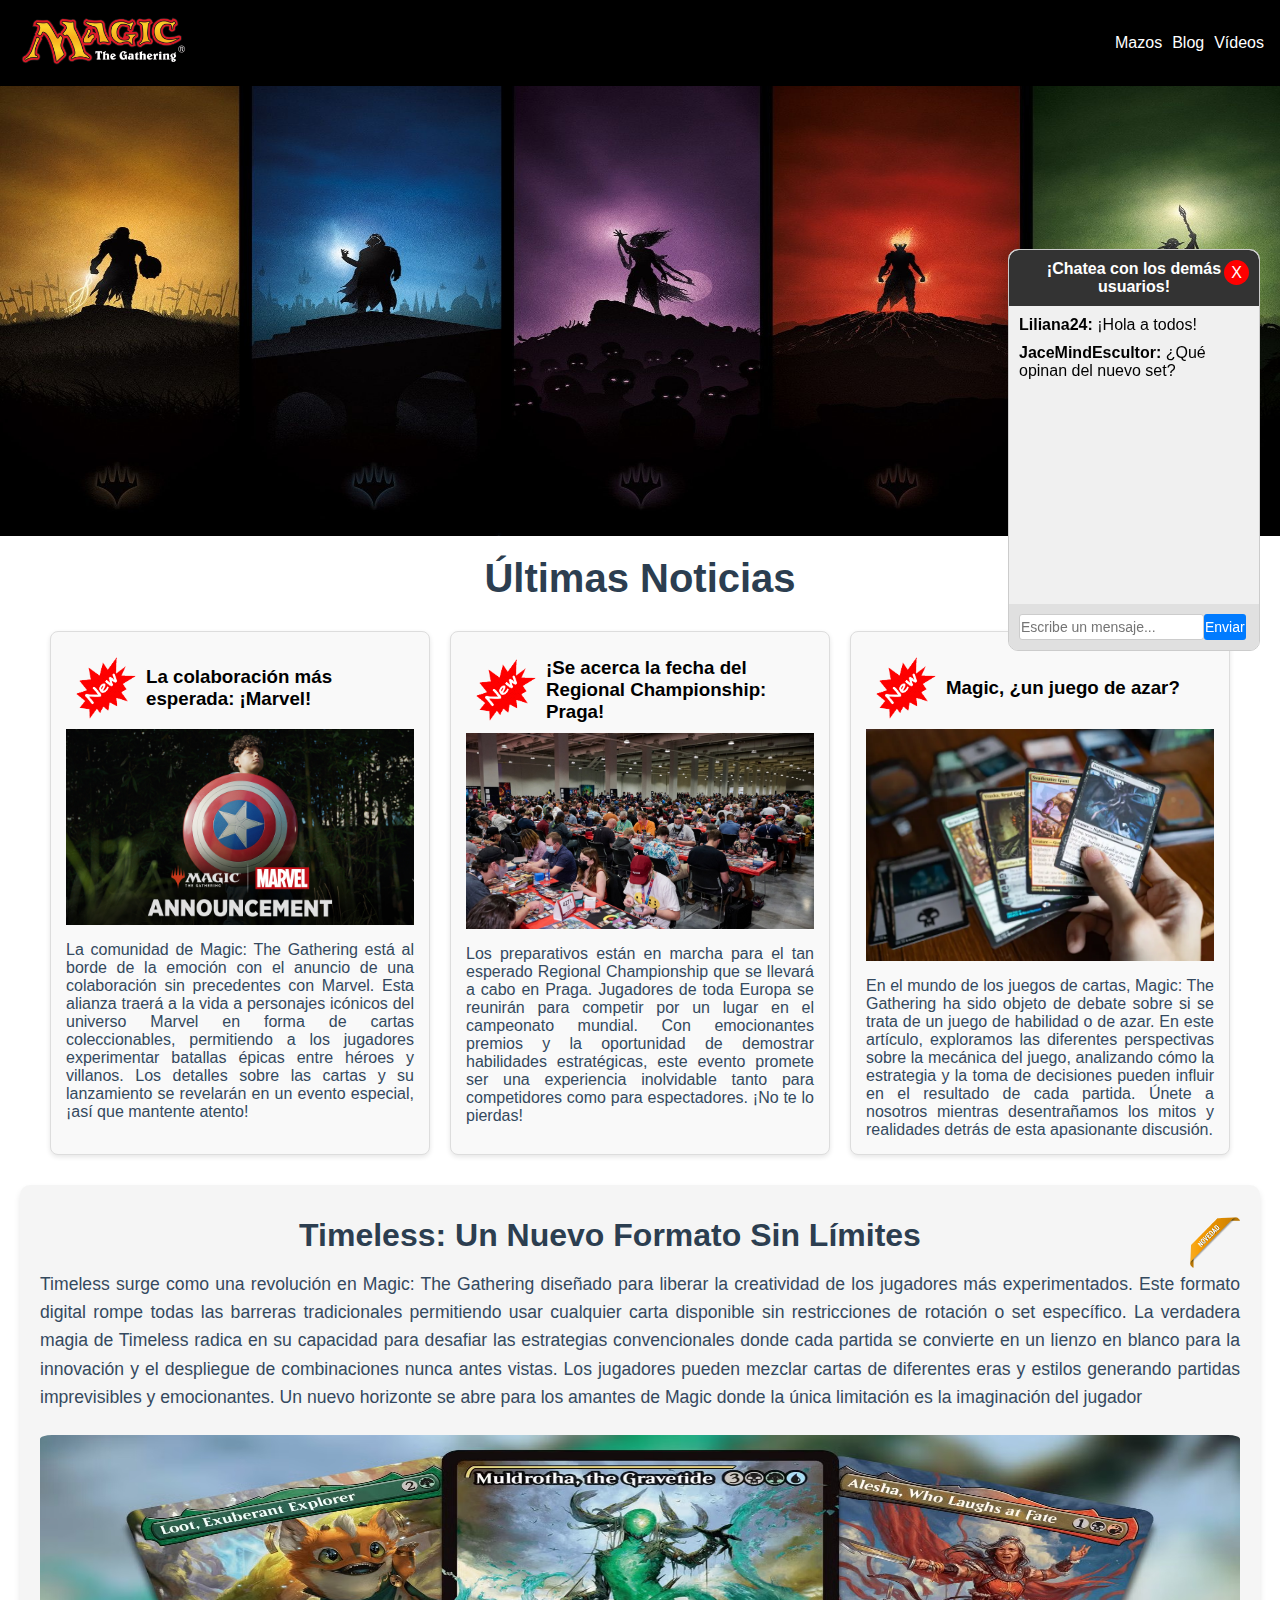
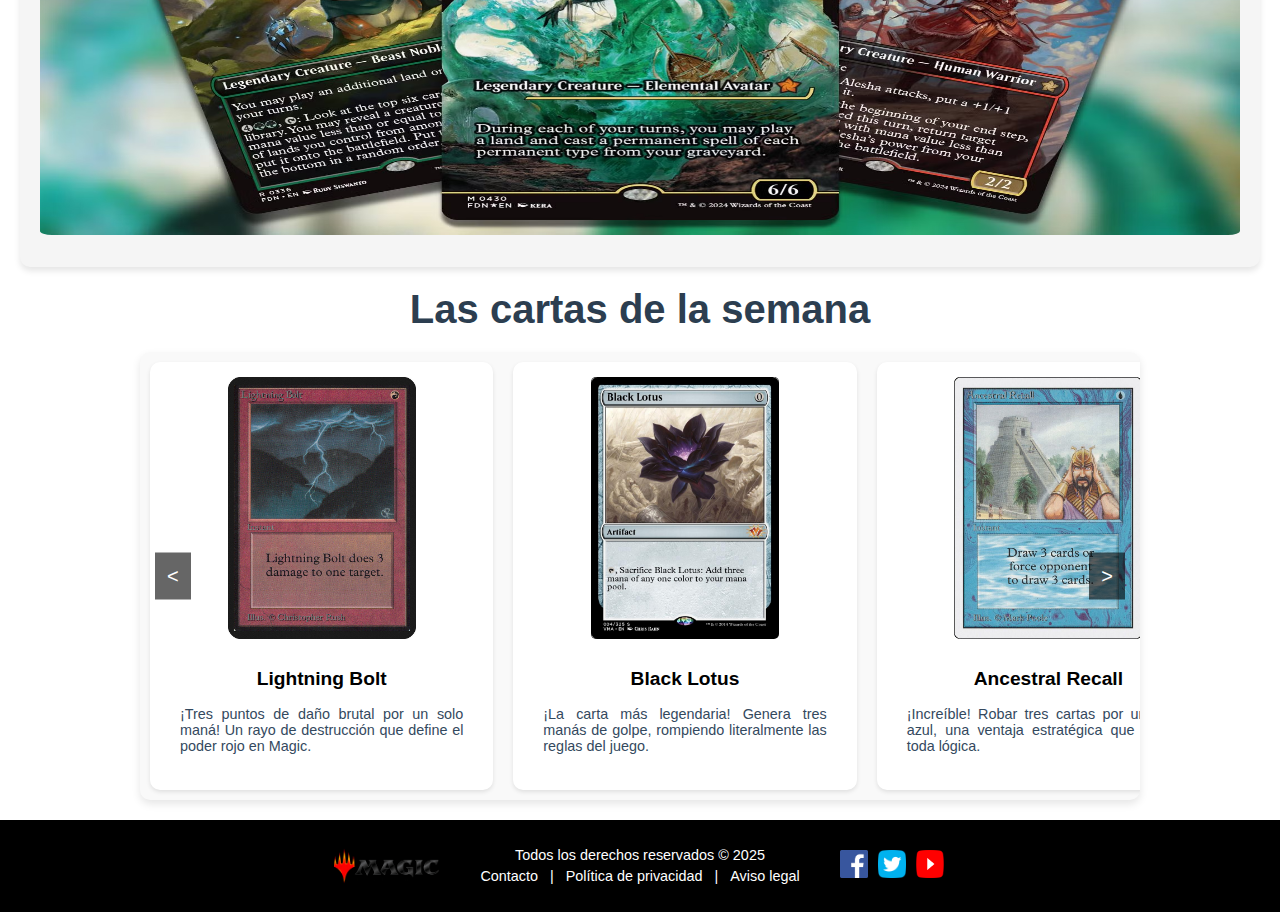
==== commit f9e31691: "cambio" ====
--- a/html/index.html
+++ b/html/index.html
@@ -15,16 +15,18 @@
     <nav>
       <a href="index.html"><img src="../img/index.png" alt="Logo de Magic: The Gathering"></a>
       <ul>
+        <li><a href="mazos.html">Mazos</a></li>
         <li><a href=blog.html>Blog</a></li>
-        <li>|</li>
         <li><a href="videos.html">Vídeos</a></li>
       </ul>
     </nav>
   </header>
   
-
-  <div class="background-section">
-    <h1 id="titulo">Magic: The Gathering - La grandeza, a toda costa</h1>
+  <div class="slideshow-container">
+    <img src="../img/body.jpg" alt="Imagen 1" class="slide">
+    <img src="../img/fondo2.png" alt="Imagen 2" class="slide">
+    <img src="../img/fondo4.jpg" alt="Imagen 3" class="slide">
+    <img src="../img/fondo5.jpg" alt="Imagen 3" class="slide">
   </div>
 
   <main>
@@ -38,7 +40,7 @@
           </h3>
           <img src="../img/anuncio.jpg" alt="Imagen de Noticia 1">
           
-          <p>La comunidad de Magic: The Gathering está al borde de la emoción con el anuncio de una colaboración sin precedentes con Marvel. Esta alianza traerá a la vida a personajes icónicos del universo Marvel en forma de cartas coleccionables, permitiendo a los jugadores experimentar batallas épicas entre héroes y villanos. Los detalles sobre las cartas y su lanzamiento se revelarán en un evento especial, ¡así que mantente atento!</p>
+          <p class="parrafo">La comunidad de Magic: The Gathering está al borde de la emoción con el anuncio de una colaboración sin precedentes con Marvel. Esta alianza traerá a la vida a personajes icónicos del universo Marvel en forma de cartas coleccionables, permitiendo a los jugadores experimentar batallas épicas entre héroes y villanos. Los detalles sobre las cartas y su lanzamiento se revelarán en un evento especial, ¡así que mantente atento!</p>
         </article>
         <article class="noticia">
           <h3>
@@ -46,14 +48,14 @@
             ¡Se acerca la fecha del Regional Championship: Praga!</h3>
           <img src="../img/evento.jpg" alt="Imagen de Noticia 2">
           
-          <p>Los preparativos están en marcha para el tan esperado Regional Championship que se llevará a cabo en Praga. Jugadores de toda Europa se reunirán para competir por un lugar en el campeonato mundial. Con emocionantes premios y la oportunidad de demostrar habilidades estratégicas, este evento promete ser una experiencia inolvidable tanto para competidores como para espectadores. ¡No te lo pierdas!</p>
+          <p class="parrafo">Los preparativos están en marcha para el tan esperado Regional Championship que se llevará a cabo en Praga. Jugadores de toda Europa se reunirán para competir por un lugar en el campeonato mundial. Con emocionantes premios y la oportunidad de demostrar habilidades estratégicas, este evento promete ser una experiencia inolvidable tanto para competidores como para espectadores. ¡No te lo pierdas!</p>
         </article>
         <article class="noticia">
           <h3>
             <img src="../img/atencion.png" alt="Imagen de Noticia 1">Magic, ¿un juego de azar?</h3>
           <img src="../img/jugando.jpg" alt="Imagen de Noticia 3">
           
-          <p>En el mundo de los juegos de cartas, Magic: The Gathering ha sido objeto de debate sobre si se trata de un juego de habilidad o de azar. En este artículo, exploramos las diferentes perspectivas sobre la mecánica del juego, analizando cómo la estrategia y la toma de decisiones pueden influir en el resultado de cada partida. Únete a nosotros mientras desentrañamos los mitos y realidades detrás de esta apasionante discusión.</p>
+          <p class="parrafo">En el mundo de los juegos de cartas, Magic: The Gathering ha sido objeto de debate sobre si se trata de un juego de habilidad o de azar. En este artículo, exploramos las diferentes perspectivas sobre la mecánica del juego, analizando cómo la estrategia y la toma de decisiones pueden influir en el resultado de cada partida. Únete a nosotros mientras desentrañamos los mitos y realidades detrás de esta apasionante discusión.</p>
         </article>
       </div>
     </section>
@@ -86,24 +88,55 @@
       <h2>Timeless: Un Nuevo Formato Sin Límites</h2>
       <img src="../img/novedad.png" alt="Novedad" class="novedad-icon">
       <p>Timeless surge como una revolución en Magic: The Gathering diseñado para liberar la creatividad de los jugadores más experimentados. Este formato digital rompe todas las barreras tradicionales permitiendo usar cualquier carta disponible sin restricciones de rotación o set específico. La verdadera magia de Timeless radica en su capacidad para desafiar las estrategias convencionales donde cada partida se convierte en un lienzo en blanco para la innovación y el despliegue de combinaciones nunca antes vistas. Los jugadores pueden mezclar cartas de diferentes eras y estilos generando partidas imprevisibles y emocionantes. Un nuevo horizonte se abre para los amantes de Magic donde la única limitación es la imaginación del jugador</p>
+      <img src="../img/timeless.jpg" alt="Timeless" class="timeless-image">
     </section>
 
     <section id="galeria">
-      <h2 id="carta">Las cartas de la semana</h2>
+      <h2 id="galeria-titulo">Las cartas de la semana</h2>
       <div class="carousel-container">
-        <button class="carousel-button left">&lt;</button>
+        <button class="carousel-button left" disabled>&lt;</button>
         <div class="carousel">
           <figure class="card">
             <img src="../img/bolt.jpg" alt="Carta icónica 1">
-            <figcaption><span class="nombre">Lightning Bolt:</span> ¡Tres puntos de daño brutal por un solo maná! Un rayo de destrucción que define el poder rojo en Magic.</figcaption>
+            <figcaption>
+              <span class="nombre">Lightning Bolt</span><p class="parrafo"> ¡Tres puntos de daño brutal por un solo maná! Un rayo de destrucción que define el poder rojo en Magic.</p>
+            </figcaption>
           </figure>
           <figure class="card">
             <img src="../img/lotus.jpg" alt="Carta icónica 2">
-            <figcaption><span class="nombre">Black Lotus:</span> ¡La carta más legendaria! Genera tres manás de golpe, rompiendo literalmente las reglas del juego.</figcaption>
+            <figcaption>
+              <span class="nombre">Black Lotus</span><p class="parrafo"> ¡La carta más legendaria! Genera tres manás de golpe, rompiendo literalmente las reglas del juego.</p>
+            </figcaption>
           </figure>
           <figure class="card">
             <img src="../img/recall.jpg" alt="Arte del juego">
-            <figcaption><span class="nombre">Ancestral Recall:</span> ¡Increíble! Robar tres cartas por un maná azul, una ventaja estratégica que desafía toda lógica.</figcaption>
+            <figcaption>
+              <span class="nombre">Ancestral Recall</span> <p class="parrafo">¡Increíble! Robar tres cartas por un maná azul, una ventaja estratégica que desafía toda lógica.</p>
+            </figcaption>
+          </figure>
+          <figure class="card">
+            <img src="../img/phlage.png" alt="Carta icónica 1">
+            <figcaption>
+              <span class="nombre">Phlage, titán de la furia del fuego</span> <p class="parrafo">¿Por 3 manás puedes matar un bicho, y por 4 resucitarlo? ¡Dame 8!</p>
+            </figcaption>
+          </figure>
+          <figure class="card">
+            <img src="../img/ocelote.png" alt="Carta icónica 1">
+            <figcaption>
+              <span class="nombre">Ocelote Pride</span><p class="parrafo"> Un lindo gatito que va haciendo más gatitos. Prepárate para la que se te viene.</p>
+            </figcaption>
+          </figure>
+          <figure class="card">
+            <img src="../img/isamaru.jpg" alt="Carta icónica 1">
+            <figcaption>
+              <span class="nombre">Isamaru, mastín de Konda</span><p class="parrafo"> Por 1 maná, un 2/2. Repito, por 1 maná, un 2/2. ¡Pero esto que es!</p>
+            </figcaption>
+          </figure>
+          <figure class="card">
+            <img src="../img/ragavan.jpg" alt="Carta icónica 1">
+            <figcaption>
+              <span class="nombre">Ragavan, ratero hábil</span><p class="parrafo">Como te llegue a hacer daño, te roba una carta y te hace un tesoro. Pues nada, a jugar.</p>
+            </figcaption>
           </figure>
         </div>
         <button class="carousel-button right">&gt;</button>
@@ -112,7 +145,7 @@
     
   </main>
 
-  <footer>
+  <footer class="footer">
     <div class="footer-content">
       <div class="footer-logo">
         <img src="../img/logo2.png" alt="Logo de Magic: The Gathering" class="footer-main-logo">
--- a/css/index.css
+++ b/css/index.css
@@ -20,6 +20,33 @@
   justify-content: space-between;
   align-items: center;
 }
+/*para transicionar imagenes */
+.slideshow-container {
+  position: relative;
+  overflow: hidden;
+  height: 300px;
+  width: 100%;
+  display: flex;
+  align-items: center;
+  justify-content: center;
+  padding-top: 150px;
+}
+
+.slide {
+  position: absolute;
+  top: 0;
+  left: 0;
+  width: 100%;
+  height: 100%;
+  opacity: 0;
+  transition: opacity 1s ease-in-out;
+}
+
+.slide.active {
+  opacity: 1;
+}
+
+
 
 #barra:hover {
   text-decoration: none;
@@ -61,6 +88,14 @@
   color:black;
   font-size: 16px;
 }
+.timeless-image {
+  height: 400px;
+  width: 100%;
+  display: flex;
+  align-items: center;
+  justify-content: center;
+  border-radius: 1%;
+}
 @media screen and (max-width: 1500px) {
  #titulo {
   font-size: 24px; /* Tamaño reducido para pantallas menores a 768px */
@@ -68,7 +103,7 @@
 }
 /* Estilos para la sección de fondo */
 .background-section {
-  background-image: url('/ProyectoFinal/img/body.jpg');
+  background-image: url('../img/body.jpg');
   background-size: cover;
   background-position: center;
   background-repeat: no-repeat;
@@ -96,7 +131,7 @@
 
 /* Estilos para la galería de cartas */
 #galeria {
-  max-width: 1200px;
+  max-width: 1000px;
   margin: 20px auto;
   padding: 0 20px;
 }
@@ -118,9 +153,6 @@
   transition: transform 0.2s;
 }
 
-/*figure:hover {
-  transform: scale(1.05);
-}*/
 
 figure img {
   width: 100%;
@@ -166,7 +198,13 @@
   display: flex;
   flex-wrap: wrap;
 }
-
+#galeria-titulo {
+  text-align: center;
+  width: 100%;
+  margin-bottom: 20px;
+  color: #2c3e50;
+  font-size: 2.5rem;
+}
 .noticia {
   background-color: #f9f9f9;
   border: 1px solid #ddd;
@@ -227,6 +265,11 @@
   margin-bottom: 1rem;
   text-align: center;
   padding-right: 60px; /* Añadido para dar espacio a la imagen */
+}
+.parrafo {
+  color: #34495e;
+  text-align: justify;
+  margin-top:1rem;
 }
 
 #como-jugar p {
@@ -463,57 +506,85 @@
   }
 }
 
-/*Prueba Carousel cartas*/
+/* Contenedor principal del carrusel */
 .carousel-container {
   position: relative;
   width: 100%;
-  overflow: hidden; /* Esto ocultará todo lo que se salga del contenedor */
-}
-
+  overflow: hidden; /* Cambiado de 'visible' a 'hidden' */
+  background-color: #f9f9f9;
+  border-radius: 10px;
+  box-shadow: 0 4px 8px rgba(0, 0, 0, 0.1);
+}
+
+/* Carrusel interno */
 .carousel {
+  
   display: flex;
   transition: transform 0.3s ease-in-out;
 }
 
-.card {
-  flex: 0 0 300px;
-  height: 200px;
-  margin-right: 20px;
-  background-color: #f0f0f0;
-  display: flex;
-  justify-content: center;
-  align-items: center;
-}
-
+/* Estilo de las cartas */
+.card { 
+  flex: 0 0 calc(33.333% - 20px);
+  margin: 10px;
+  background-color: white;
+  border-radius: 10px;
+  box-shadow: 0 2px 4px rgba(0, 0, 0, 0.1);
+  overflow: hidden;
+}
+
+.card img {
+  width: 60%;
+  height: auto;
+  object-fit: cover; /* Asegura que la imagen cubra todo el espacio */
+}
+
+.card figcaption { /* Ajustado para coincidir con tu HTML */
+  padding: 15px;
+}
+
+.card .nombre { /* Ajustado para coincidir con tu HTML */
+  font-size: 1.2rem;
+  font-weight: bold;
+}
+
+/* Botones del carrusel */
 .carousel-button {
   position: absolute;
   top: 50%;
   transform: translateY(-50%);
-  background-color: rgba(0, 0, 0, 0.5);
+  background-color: rgba(0, 0, 0, 0.6);
   color: white;
   border: none;
-  padding: 10px;
+  padding: 12px;
   cursor: pointer;
-  font-size: 18px;
-  z-index: 10; /* Esto asegura que los botones estén por encima de las imágenes */
+  font-size: 20px;
+  z-index: 10;
+}
+
+.carousel-button:hover {
+  background-color: rgba(0, 0, 0, 0.8);
 }
 
 .carousel-button.left {
-  left: 10px;
+  left: 15px;
 }
 
 .carousel-button.right {
-  right: 10px;
-}
-/* Efecto al pasar el ratón */
-.card img:hover {
-  transform: scale(3); /* Aumenta el tamaño de la carta */
-  z-index: 10; /* Asegura que esté por encima de las demás cartas */
-  transition-delay: 2s; /* Espera dos segundos antes de aplicar el efecto */
-}
-
-/* Asegura que las cartas no se corten al agrandarse */
-.carousel-container {
-  overflow: visible; /* Permite que las cartas agrandadas sean visibles */
-}
-
+  right: 15px;
+}
+
+/* Eliminado el código de los indicadores ya que no se usan en tu HTML */
+
+/* Media query para pantallas más pequeñas */
+@media (max-width: 768px) {
+  .card {
+    flex: 0 0 calc(50% - 20px); /* Dos cartas visibles en pantallas medianas */
+  }
+}
+
+@media (max-width: 480px) {
+  .card {
+    flex: 0 0 calc(100% - 20px); /* Una carta visible en pantallas pequeñas */
+  }
+}
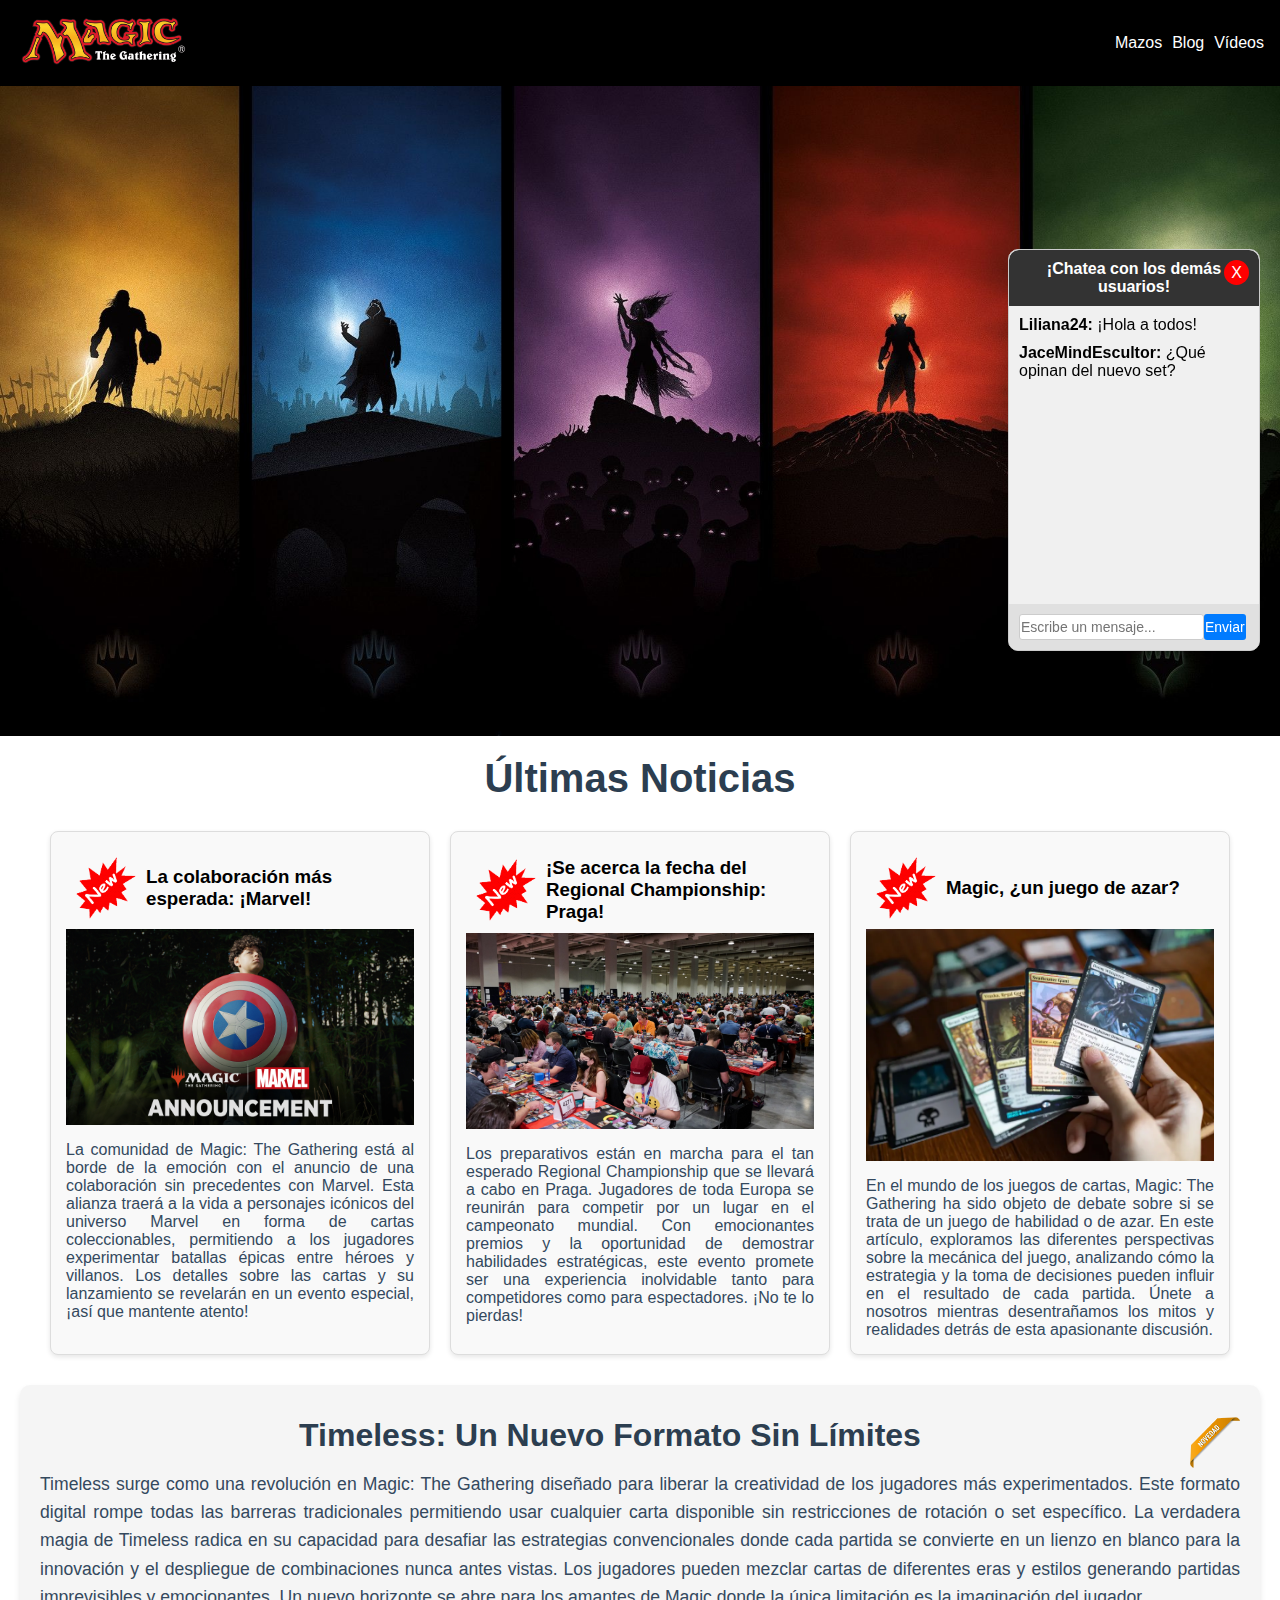
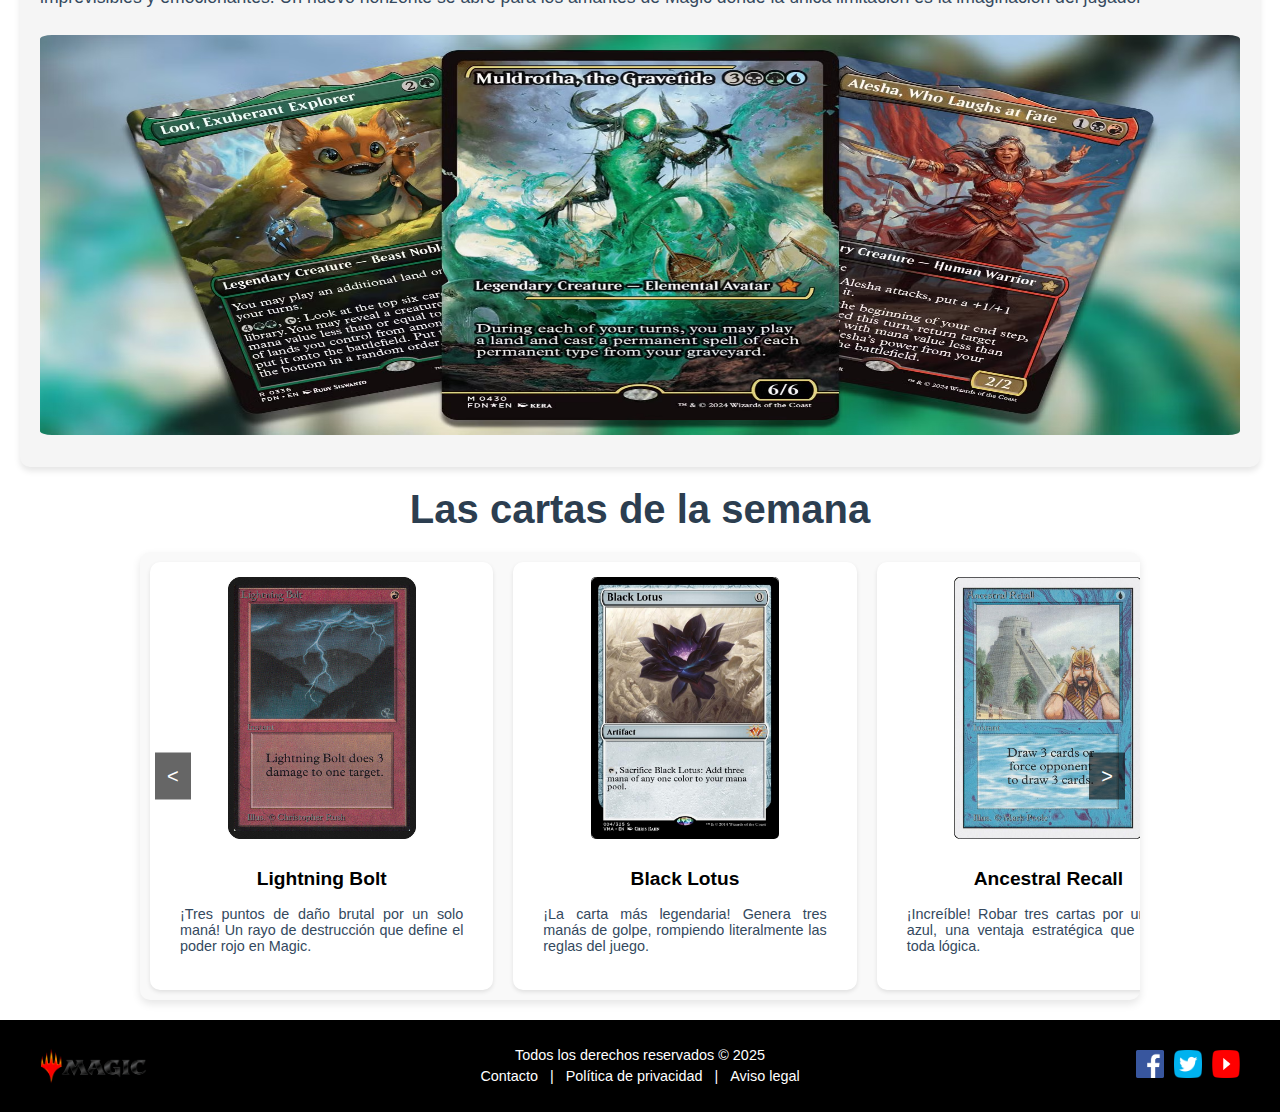
==== commit 1fdf4beb: "pequeños cambios" ====
--- a/html/index.html
+++ b/html/index.html
@@ -4,7 +4,7 @@
   <meta charset="UTF-8">
   <meta name="viewport" content="width=device-width, initial-scale=1.0">
   <title>Magic: The Gathering</title>
-  <link rel="stylesheet" href="/ProyectoFinal/css/index.css">
+  <link rel="stylesheet" href="../css/index.css">
   <link rel="stylesheet" href="../css/index.css">
   <link rel="icon" type="imagen/x-icon" href="../img/icono.jpg">
 
--- a/css/index.css
+++ b/css/index.css
@@ -24,7 +24,7 @@
 .slideshow-container {
   position: relative;
   overflow: hidden;
-  height: 300px;
+  height: 500px;
   width: 100%;
   display: flex;
   align-items: center;
@@ -95,38 +95,7 @@
   align-items: center;
   justify-content: center;
   border-radius: 1%;
-}
-@media screen and (max-width: 1500px) {
- #titulo {
-  font-size: 24px; /* Tamaño reducido para pantallas menores a 768px */
- }
-}
-/* Estilos para la sección de fondo */
-.background-section {
-  background-image: url('../img/body.jpg');
-  background-size: cover;
-  background-position: center;
-  background-repeat: no-repeat;
-  height: 500px;
-  width: 100%;
-  display: flex;
-  align-items: center;
-  justify-content: center;
-  padding-top: 150px;
-}
-
-.background-section h1 {
-  margin-top: 330px;
-  color: rgb(255, 255, 255);
-  font-family: 'Oswald', sans-serif;
-  font-size: 3.5em;
-  font-weight: 700;
-  max-width: 60%;
-  text-align: center;
-  text-shadow:
-    2px 2px 4px rgba(0,0,0,0.5),
-    0 0 10px rgba(0,0,0,0.7);
-  letter-spacing: 2px;
+
 }
 
 /* Estilos para la galería de cartas */
@@ -167,10 +136,6 @@
   color: #333;
 }
 
-/* Estilos para el contenido principal */
-main {
-  flex: 1;
-}
 
 /* Estilos para noticias */
 #noticias article {
@@ -241,13 +206,6 @@
   max-width: 100%;
 }
 
-/* Media query para pantallas más pequeñas */
-@media screen and (max-width: 768px) {
- .noticia h3 img {
-    width:20 px ;
-}
-}
-
 /* Estilos para la sección timeless (cómo jugar) */
 #como-jugar {
   position: relative; /* Añadido para posicionar la imagen */
@@ -287,20 +245,6 @@
   right: 20px; /* Alineado con el padding derecho de la sección */
   width: 50px; /* Ajusta según el tamaño deseado */
   height: auto;
-}
-
-/* Media query para pantallas más pequeñas */
-@media screen and (max-width: 768px) {
-  #como-jugar h2 {
-    font-size: 1.5rem;
-    padding-right: 40px; /* Ajustado para pantallas pequeñas */
-  }
-
-  .novedad-icon {
-    width: 30px; /* Tamaño reducido para pantallas pequeñas */
-    top: 1.5rem; /* Ajustado para el nuevo padding */
-    right: 15px;
-  }
 }
 
 /* Estilo general para el chat (escritorio) */
@@ -397,21 +341,7 @@
   background-color: #0056b3;
 }
 
-/* Estilo para el botón de eliminar */
-.delete-btn {
-  background-color: #ff4d4d; /* Rojo para indicar que es para eliminar */
-  color: white;
-  border: none;
-  padding: 5px 10px;
-  cursor: pointer;
-  border-radius: 5px;
-  font-size: 0.8em;
-  margin-left: 10px;
-}
-
-.delete-btn:hover {
-  background-color: #ff1a1a; /* Un rojo más oscuro cuando se pasa el ratón */
-}
+
 
 section {
   max-width: 1200px;
@@ -433,13 +363,15 @@
   max-width: 1200px;
   display: flex;
   align-items: center;
+ 
+  
 }
 
 /* Redes sociales alineadas a la izquierda */
 .footer-icons-container {
   flex: 1;
   display: flex;
-  justify-content: flex-start;
+  justify-content: flex-end;
 }
 
 .footer-icons {
@@ -485,7 +417,8 @@
 .footer-logo {
   flex: 1;
   display: flex;
-  justify-content: flex-end;
+  justify-content: flex-start;
+  
 }
 
 .footer-main-logo {
@@ -493,24 +426,12 @@
   width: auto;
 }
 
-/* Media Query para tablet y dispositivos más pequeños */
-@media (max-width: 768px) {
-  /* Ocultamos el chat en dispositivos pequeños */
-  .chat-container {
-    display: none;
-  }
-
-  /* Mostramos el botón de abrir chat en dispositivos pequeños */
-  #openChatBtn {
-    display: block;
-  }
-}
 
 /* Contenedor principal del carrusel */
 .carousel-container {
   position: relative;
   width: 100%;
-  overflow: hidden; /* Cambiado de 'visible' a 'hidden' */
+  overflow: hidden;
   background-color: #f9f9f9;
   border-radius: 10px;
   box-shadow: 0 4px 8px rgba(0, 0, 0, 0.1);
@@ -536,14 +457,14 @@
 .card img {
   width: 60%;
   height: auto;
-  object-fit: cover; /* Asegura que la imagen cubra todo el espacio */
-}
-
-.card figcaption { /* Ajustado para coincidir con tu HTML */
+  object-fit: cover; 
+}
+
+.card figcaption { 
   padding: 15px;
 }
 
-.card .nombre { /* Ajustado para coincidir con tu HTML */
+.card .nombre { 
   font-size: 1.2rem;
   font-weight: bold;
 }
@@ -574,17 +495,4 @@
   right: 15px;
 }
 
-/* Eliminado el código de los indicadores ya que no se usan en tu HTML */
-
-/* Media query para pantallas más pequeñas */
-@media (max-width: 768px) {
-  .card {
-    flex: 0 0 calc(50% - 20px); /* Dos cartas visibles en pantallas medianas */
-  }
-}
-
-@media (max-width: 480px) {
-  .card {
-    flex: 0 0 calc(100% - 20px); /* Una carta visible en pantallas pequeñas */
-  }
-}
+
--- a/css/index.css
+++ b/css/index.css
@@ -24,7 +24,7 @@
 .slideshow-container {
   position: relative;
   overflow: hidden;
-  height: 300px;
+  height: 500px;
   width: 100%;
   display: flex;
   align-items: center;
@@ -95,38 +95,7 @@
   align-items: center;
   justify-content: center;
   border-radius: 1%;
-}
-@media screen and (max-width: 1500px) {
- #titulo {
-  font-size: 24px; /* Tamaño reducido para pantallas menores a 768px */
- }
-}
-/* Estilos para la sección de fondo */
-.background-section {
-  background-image: url('../img/body.jpg');
-  background-size: cover;
-  background-position: center;
-  background-repeat: no-repeat;
-  height: 500px;
-  width: 100%;
-  display: flex;
-  align-items: center;
-  justify-content: center;
-  padding-top: 150px;
-}
-
-.background-section h1 {
-  margin-top: 330px;
-  color: rgb(255, 255, 255);
-  font-family: 'Oswald', sans-serif;
-  font-size: 3.5em;
-  font-weight: 700;
-  max-width: 60%;
-  text-align: center;
-  text-shadow:
-    2px 2px 4px rgba(0,0,0,0.5),
-    0 0 10px rgba(0,0,0,0.7);
-  letter-spacing: 2px;
+
 }
 
 /* Estilos para la galería de cartas */
@@ -167,10 +136,6 @@
   color: #333;
 }
 
-/* Estilos para el contenido principal */
-main {
-  flex: 1;
-}
 
 /* Estilos para noticias */
 #noticias article {
@@ -241,13 +206,6 @@
   max-width: 100%;
 }
 
-/* Media query para pantallas más pequeñas */
-@media screen and (max-width: 768px) {
- .noticia h3 img {
-    width:20 px ;
-}
-}
-
 /* Estilos para la sección timeless (cómo jugar) */
 #como-jugar {
   position: relative; /* Añadido para posicionar la imagen */
@@ -287,20 +245,6 @@
   right: 20px; /* Alineado con el padding derecho de la sección */
   width: 50px; /* Ajusta según el tamaño deseado */
   height: auto;
-}
-
-/* Media query para pantallas más pequeñas */
-@media screen and (max-width: 768px) {
-  #como-jugar h2 {
-    font-size: 1.5rem;
-    padding-right: 40px; /* Ajustado para pantallas pequeñas */
-  }
-
-  .novedad-icon {
-    width: 30px; /* Tamaño reducido para pantallas pequeñas */
-    top: 1.5rem; /* Ajustado para el nuevo padding */
-    right: 15px;
-  }
 }
 
 /* Estilo general para el chat (escritorio) */
@@ -397,21 +341,7 @@
   background-color: #0056b3;
 }
 
-/* Estilo para el botón de eliminar */
-.delete-btn {
-  background-color: #ff4d4d; /* Rojo para indicar que es para eliminar */
-  color: white;
-  border: none;
-  padding: 5px 10px;
-  cursor: pointer;
-  border-radius: 5px;
-  font-size: 0.8em;
-  margin-left: 10px;
-}
-
-.delete-btn:hover {
-  background-color: #ff1a1a; /* Un rojo más oscuro cuando se pasa el ratón */
-}
+
 
 section {
   max-width: 1200px;
@@ -433,13 +363,15 @@
   max-width: 1200px;
   display: flex;
   align-items: center;
+ 
+  
 }
 
 /* Redes sociales alineadas a la izquierda */
 .footer-icons-container {
   flex: 1;
   display: flex;
-  justify-content: flex-start;
+  justify-content: flex-end;
 }
 
 .footer-icons {
@@ -485,7 +417,8 @@
 .footer-logo {
   flex: 1;
   display: flex;
-  justify-content: flex-end;
+  justify-content: flex-start;
+  
 }
 
 .footer-main-logo {
@@ -493,24 +426,12 @@
   width: auto;
 }
 
-/* Media Query para tablet y dispositivos más pequeños */
-@media (max-width: 768px) {
-  /* Ocultamos el chat en dispositivos pequeños */
-  .chat-container {
-    display: none;
-  }
-
-  /* Mostramos el botón de abrir chat en dispositivos pequeños */
-  #openChatBtn {
-    display: block;
-  }
-}
 
 /* Contenedor principal del carrusel */
 .carousel-container {
   position: relative;
   width: 100%;
-  overflow: hidden; /* Cambiado de 'visible' a 'hidden' */
+  overflow: hidden;
   background-color: #f9f9f9;
   border-radius: 10px;
   box-shadow: 0 4px 8px rgba(0, 0, 0, 0.1);
@@ -536,14 +457,14 @@
 .card img {
   width: 60%;
   height: auto;
-  object-fit: cover; /* Asegura que la imagen cubra todo el espacio */
-}
-
-.card figcaption { /* Ajustado para coincidir con tu HTML */
+  object-fit: cover; 
+}
+
+.card figcaption { 
   padding: 15px;
 }
 
-.card .nombre { /* Ajustado para coincidir con tu HTML */
+.card .nombre { 
   font-size: 1.2rem;
   font-weight: bold;
 }
@@ -574,17 +495,4 @@
   right: 15px;
 }
 
-/* Eliminado el código de los indicadores ya que no se usan en tu HTML */
-
-/* Media query para pantallas más pequeñas */
-@media (max-width: 768px) {
-  .card {
-    flex: 0 0 calc(50% - 20px); /* Dos cartas visibles en pantallas medianas */
-  }
-}
-
-@media (max-width: 480px) {
-  .card {
-    flex: 0 0 calc(100% - 20px); /* Una carta visible en pantallas pequeñas */
-  }
-}
+
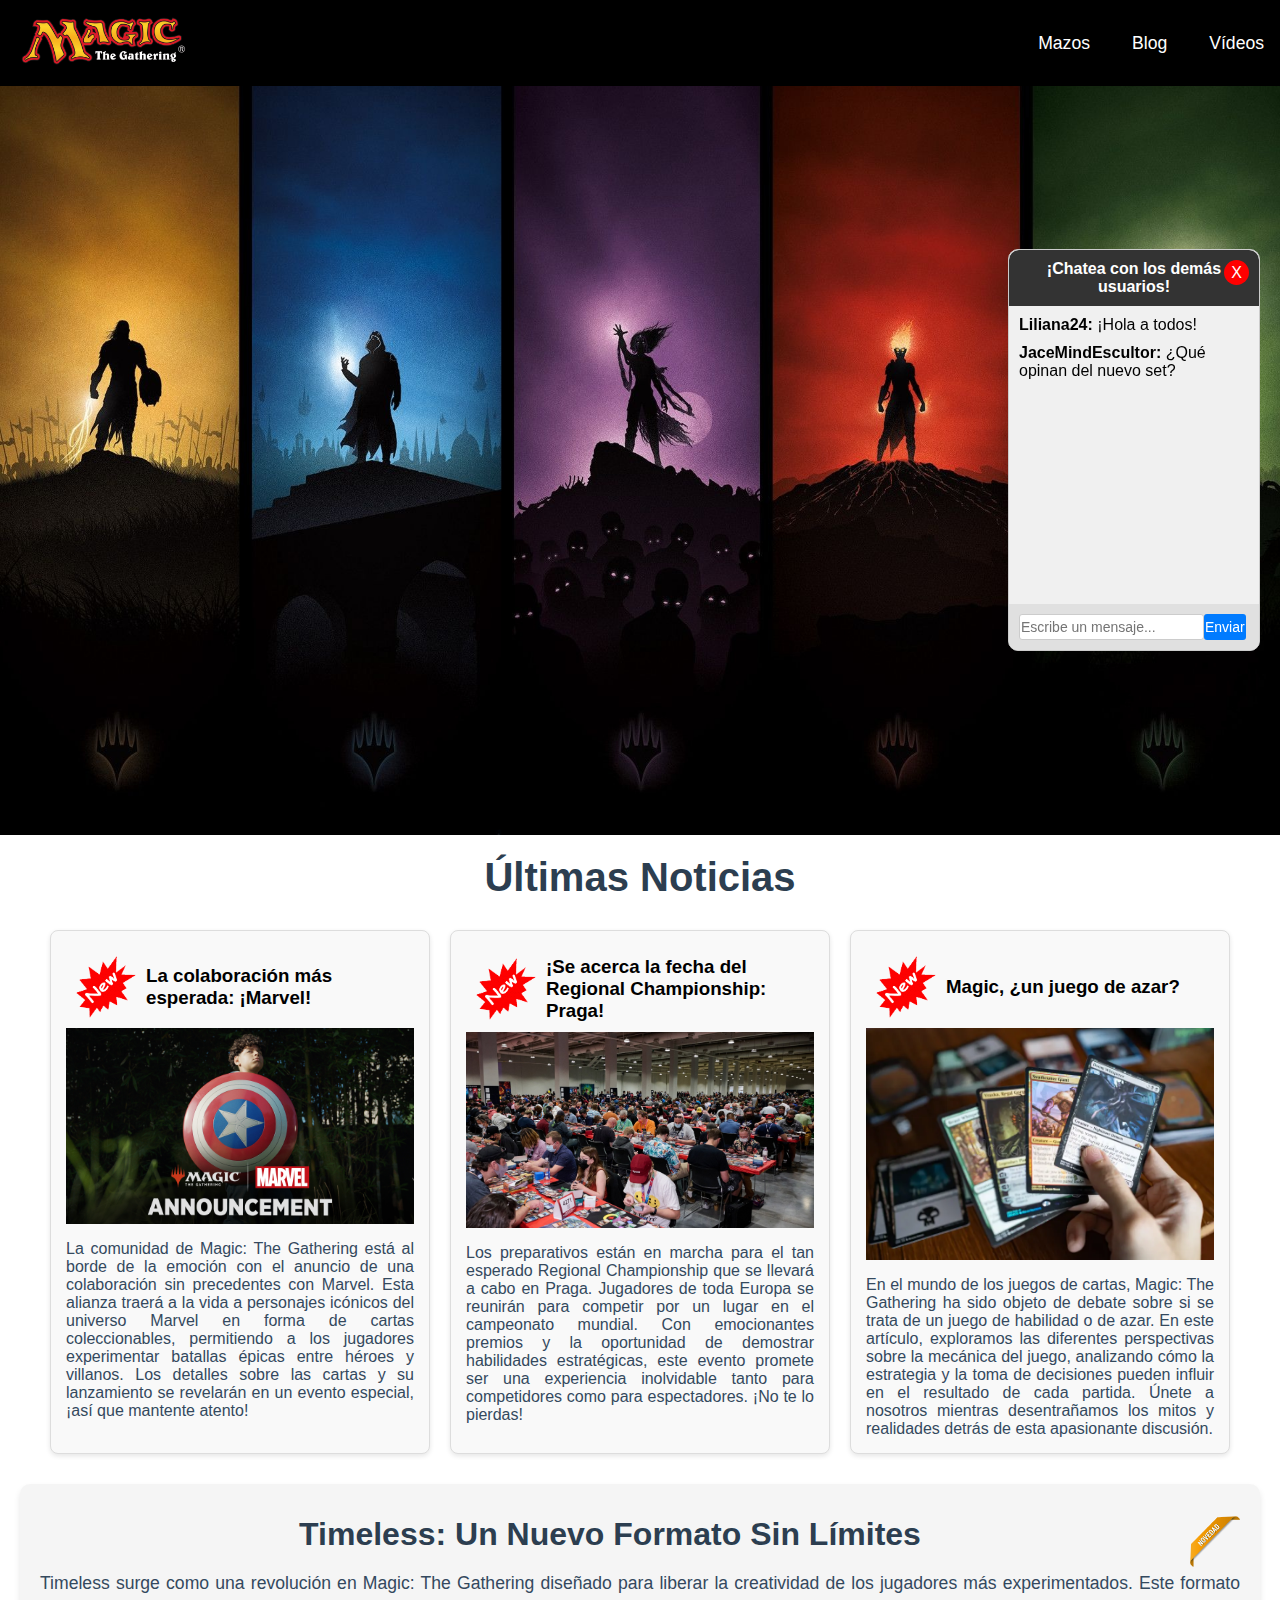
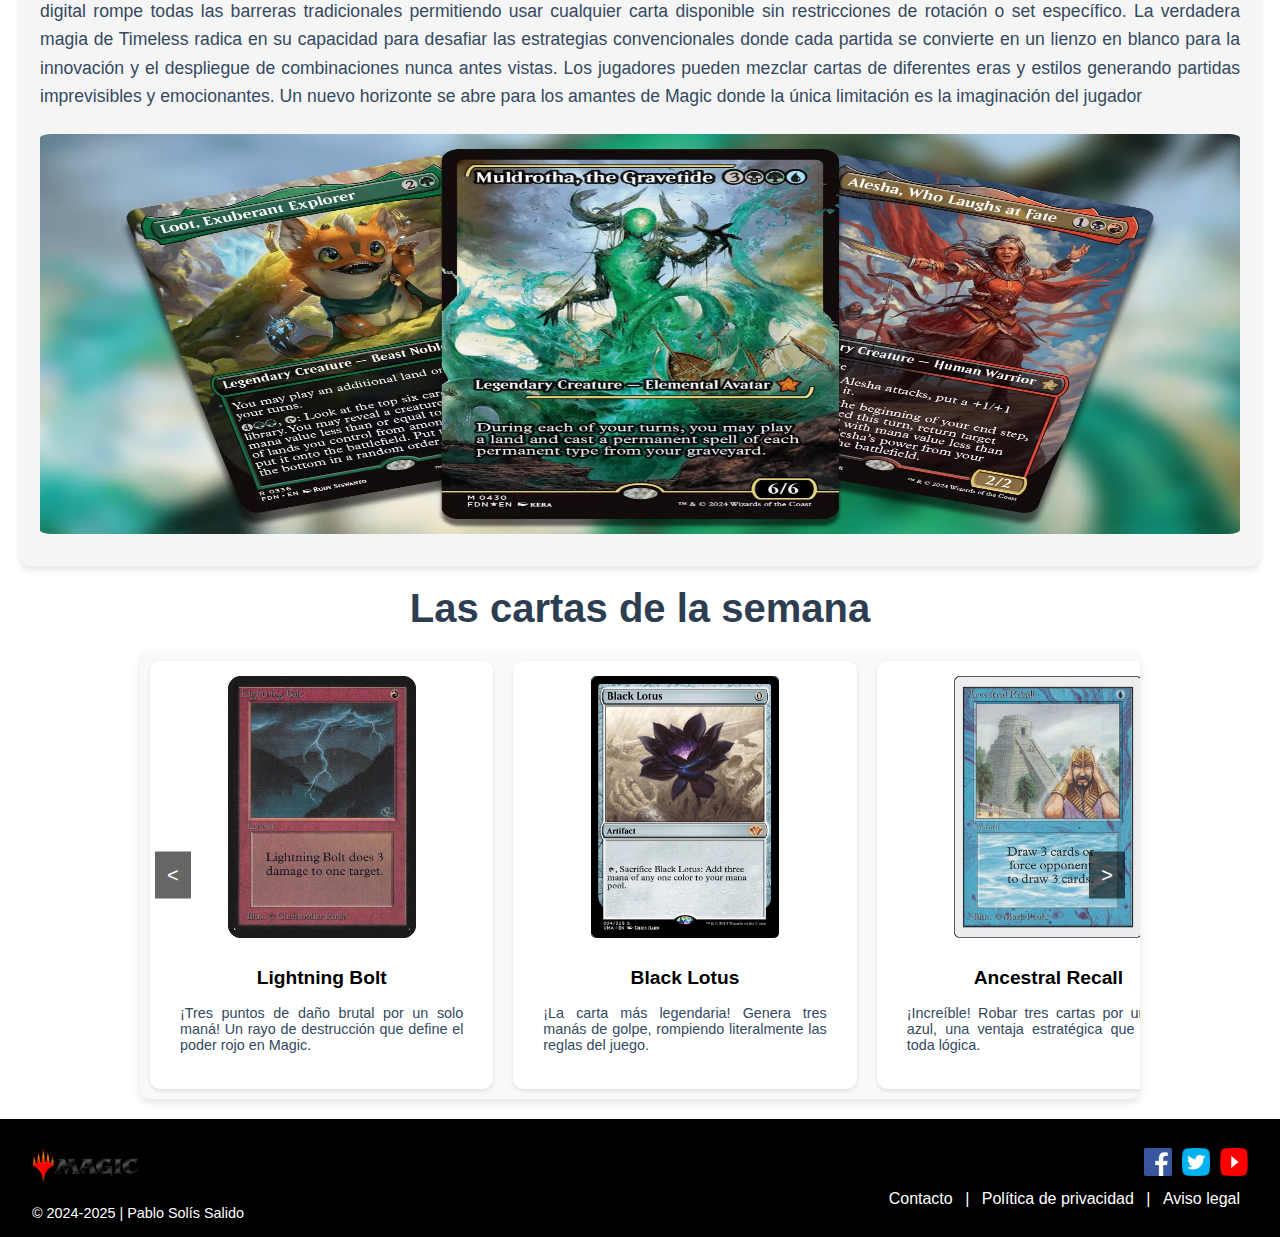
==== commit ae57807a: "cambios" ====
--- a/html/index.html
+++ b/html/index.html
@@ -28,6 +28,7 @@
     <img src="../img/fondo4.jpg" alt="Imagen 3" class="slide">
     <img src="../img/fondo5.jpg" alt="Imagen 3" class="slide">
   </div>
+  
 
   <main>
     <section id="noticias">
@@ -145,28 +146,32 @@
     
   </main>
 
-  <footer class="footer">
+  <footer>
     <div class="footer-content">
+      <!-- Logo y copyright a la izquierda -->
       <div class="footer-logo">
         <img src="../img/logo2.png" alt="Logo de Magic: The Gathering" class="footer-main-logo">
+        <p class="copyright">&copy; 2024-2025 | Pablo Solís Salido</p>
       </div>
-      <div class="footer-center">
-        <p class="copyright">Todos los derechos reservados © 2025</p>
+  
+      <!-- Redes sociales y enlaces de política a la derecha -->
+      <div class="footer-right">
+        <div class="footer-icons-container">
+          <div class="footer-icons">
+            <a href="#" aria-label="Facebook"><img src="../img/facebook.jpg" alt="Facebook" class="footer-icon"></a>
+            <a href="#" aria-label="Twitter"><img src="../img/twiter.png" alt="Twitter" class="footer-icon"></a>
+            <a href="#" aria-label="Youtube"><img src="../img/youtube.png" alt="Youtube" class="footer-icon"></a>
+          </div>
+        </div>
         <div class="footer-links">
           <a href="#">Contacto</a> | 
           <a href="#">Política de privacidad</a> | 
           <a href="#">Aviso legal</a>
         </div>
       </div>
-      <div class="footer-icons-container">
-        <div class="footer-icons">
-          <a href="#" aria-label="Facebook"><img src="../img/facebook.jpg" alt="Facebook" class="footer-icon"></a>
-          <a href="#" aria-label="Twitter"><img src="../img/twiter.png" alt="Twitter" class="footer-icon"></a>
-          <a href="#" aria-label="Youtube"><img src="../img/youtube.png" alt="Youtube" class="footer-icon"></a>
-        </div>
-      </div>
     </div>
   </footer>
+  
   <script src="../js/index.js"></script>
 </body>
 </html>--- a/css/index.css
+++ b/css/index.css
@@ -9,28 +9,36 @@
   grid-template-rows: auto 1fr auto;
   min-height: 100dvh;
   font-family: Arial, sans-serif;
+  padding-top: 85px;
 }
 
 /* Estilos del header */
 header {
-  background-color: #000000;
-  color: white;
-  padding: 1rem;
-  display: flex;
-  justify-content: space-between;
-  align-items: center;
+
+  position: fixed; /* Hace que el header se mantenga fijo */
+  top: 0; /* Coloca el header en la parte superior */
+  left: 0; /* Alinea el header al borde izquierdo */
+  width: 100%; /* Hace que el header ocupe todo el ancho */
+  background-color: #000000; /* Color de fondo */
+  color: white; /* Color del texto */
+  padding: 1rem; /* Espaciado dentro del header */
+  display: flex; /* Para usar flexbox y distribuir los elementos */
+  justify-content: space-between; /* Espacia los elementos a ambos lados */
+  align-items: center; /* Centra los elementos verticalmente */
+  z-index: 1000; /* Asegura que el header quede por encima de otros elementos */
 }
 /*para transicionar imagenes */
 .slideshow-container {
   position: relative;
   overflow: hidden;
-  height: 500px;
+  height: 600px;
   width: 100%;
   display: flex;
   align-items: center;
   justify-content: center;
   padding-top: 150px;
 }
+
 
 .slide {
   position: absolute;
@@ -79,6 +87,8 @@
 nav ul li a {
   color: white;
   text-decoration: none;
+  font-size: 1.1rem; /* Tamaño de la fuente */
+  margin-right:2rem;
 }
 
 nav ul li a:hover {
@@ -162,6 +172,7 @@
 .noticias-container {
   display: flex;
   flex-wrap: wrap;
+  
 }
 #galeria-titulo {
   text-align: center;
@@ -355,23 +366,46 @@
   color: white;
   padding: 1rem 2rem;
   display: flex;
-  justify-content: center;
-}
-
+  justify-content: space-between; /* Se usa space-between para separar la izquierda de la derecha */
+  align-items: center;
+}
+
+/* Contenedor general */
 .footer-content {
   width: 100%;
-  max-width: 1200px;
-  display: flex;
+  display: flex;
+  justify-content: space-between; /* Alinea las partes a la izquierda y derecha */
   align-items: center;
- 
-  
-}
-
-/* Redes sociales alineadas a la izquierda */
+}
+
+/* Logo y copyright a la izquierda */
+.footer-logo {
+  display: flex;
+  flex-direction: column;
+  align-items: flex-start; /* Alinea el logo y copyright a la izquierda */
+  flex-grow: 1; /* Hace que la parte izquierda ocupe todo el espacio disponible */
+}
+
+.footer-main-logo {
+  height: 60px;
+  width: auto;
+}
+
+.footer-logo p {
+  margin-top: 10px;
+  font-size: 0.9em;
+}
+
+/* Redes sociales alineadas a la derecha */
+.footer-right {
+  display: flex;
+  flex-direction: column;
+  align-items: flex-end;
+}
+
 .footer-icons-container {
-  flex: 1;
-  display: flex;
-  justify-content: flex-end;
+  display: flex;
+  justify-content: flex-start;
 }
 
 .footer-icons {
@@ -389,18 +423,10 @@
   transform: scale(1.1);
 }
 
-/* Copyright y enlaces centrados */
-.footer-center {
-  flex: 1;
-  text-align: center;
-  font-size: 0.9em;
-  display: flex;
-  flex-direction: column;
-  align-items: center;
-}
-
+/* Enlaces debajo de los iconos */
 .footer-links {
-  margin-top: 5px;
+  margin-top: 10px;
+  text-align: right;
 }
 
 .footer-links a {
@@ -411,19 +437,6 @@
 
 .footer-links a:hover {
   color: #cccccc;
-}
-
-/* Logo alineado a la derecha */
-.footer-logo {
-  flex: 1;
-  display: flex;
-  justify-content: flex-start;
-  
-}
-
-.footer-main-logo {
-  height: 60px;
-  width: auto;
 }
 
 
--- a/css/index.css
+++ b/css/index.css
@@ -9,28 +9,36 @@
   grid-template-rows: auto 1fr auto;
   min-height: 100dvh;
   font-family: Arial, sans-serif;
+  padding-top: 85px;
 }
 
 /* Estilos del header */
 header {
-  background-color: #000000;
-  color: white;
-  padding: 1rem;
-  display: flex;
-  justify-content: space-between;
-  align-items: center;
+
+  position: fixed; /* Hace que el header se mantenga fijo */
+  top: 0; /* Coloca el header en la parte superior */
+  left: 0; /* Alinea el header al borde izquierdo */
+  width: 100%; /* Hace que el header ocupe todo el ancho */
+  background-color: #000000; /* Color de fondo */
+  color: white; /* Color del texto */
+  padding: 1rem; /* Espaciado dentro del header */
+  display: flex; /* Para usar flexbox y distribuir los elementos */
+  justify-content: space-between; /* Espacia los elementos a ambos lados */
+  align-items: center; /* Centra los elementos verticalmente */
+  z-index: 1000; /* Asegura que el header quede por encima de otros elementos */
 }
 /*para transicionar imagenes */
 .slideshow-container {
   position: relative;
   overflow: hidden;
-  height: 500px;
+  height: 600px;
   width: 100%;
   display: flex;
   align-items: center;
   justify-content: center;
   padding-top: 150px;
 }
+
 
 .slide {
   position: absolute;
@@ -79,6 +87,8 @@
 nav ul li a {
   color: white;
   text-decoration: none;
+  font-size: 1.1rem; /* Tamaño de la fuente */
+  margin-right:2rem;
 }
 
 nav ul li a:hover {
@@ -162,6 +172,7 @@
 .noticias-container {
   display: flex;
   flex-wrap: wrap;
+  
 }
 #galeria-titulo {
   text-align: center;
@@ -355,23 +366,46 @@
   color: white;
   padding: 1rem 2rem;
   display: flex;
-  justify-content: center;
-}
-
+  justify-content: space-between; /* Se usa space-between para separar la izquierda de la derecha */
+  align-items: center;
+}
+
+/* Contenedor general */
 .footer-content {
   width: 100%;
-  max-width: 1200px;
-  display: flex;
+  display: flex;
+  justify-content: space-between; /* Alinea las partes a la izquierda y derecha */
   align-items: center;
- 
-  
-}
-
-/* Redes sociales alineadas a la izquierda */
+}
+
+/* Logo y copyright a la izquierda */
+.footer-logo {
+  display: flex;
+  flex-direction: column;
+  align-items: flex-start; /* Alinea el logo y copyright a la izquierda */
+  flex-grow: 1; /* Hace que la parte izquierda ocupe todo el espacio disponible */
+}
+
+.footer-main-logo {
+  height: 60px;
+  width: auto;
+}
+
+.footer-logo p {
+  margin-top: 10px;
+  font-size: 0.9em;
+}
+
+/* Redes sociales alineadas a la derecha */
+.footer-right {
+  display: flex;
+  flex-direction: column;
+  align-items: flex-end;
+}
+
 .footer-icons-container {
-  flex: 1;
-  display: flex;
-  justify-content: flex-end;
+  display: flex;
+  justify-content: flex-start;
 }
 
 .footer-icons {
@@ -389,18 +423,10 @@
   transform: scale(1.1);
 }
 
-/* Copyright y enlaces centrados */
-.footer-center {
-  flex: 1;
-  text-align: center;
-  font-size: 0.9em;
-  display: flex;
-  flex-direction: column;
-  align-items: center;
-}
-
+/* Enlaces debajo de los iconos */
 .footer-links {
-  margin-top: 5px;
+  margin-top: 10px;
+  text-align: right;
 }
 
 .footer-links a {
@@ -411,19 +437,6 @@
 
 .footer-links a:hover {
   color: #cccccc;
-}
-
-/* Logo alineado a la derecha */
-.footer-logo {
-  flex: 1;
-  display: flex;
-  justify-content: flex-start;
-  
-}
-
-.footer-main-logo {
-  height: 60px;
-  width: auto;
 }
 
 
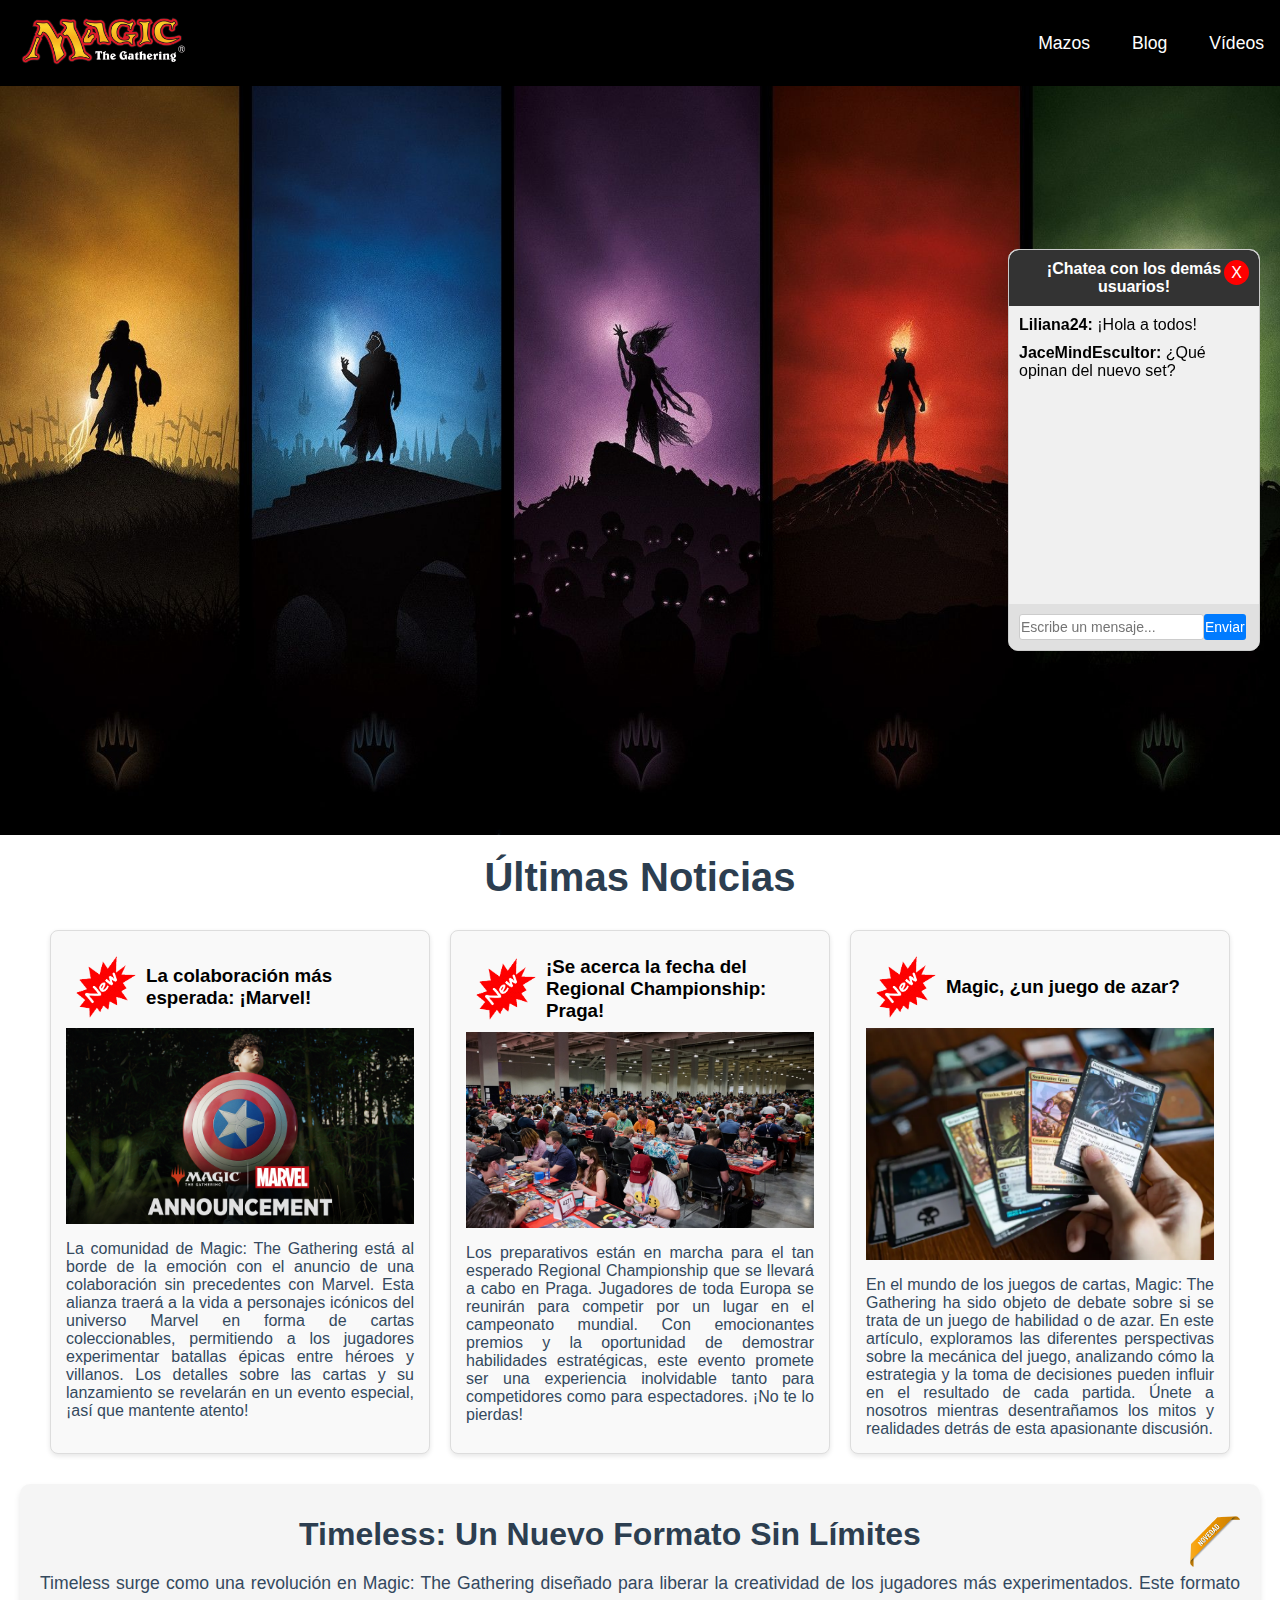
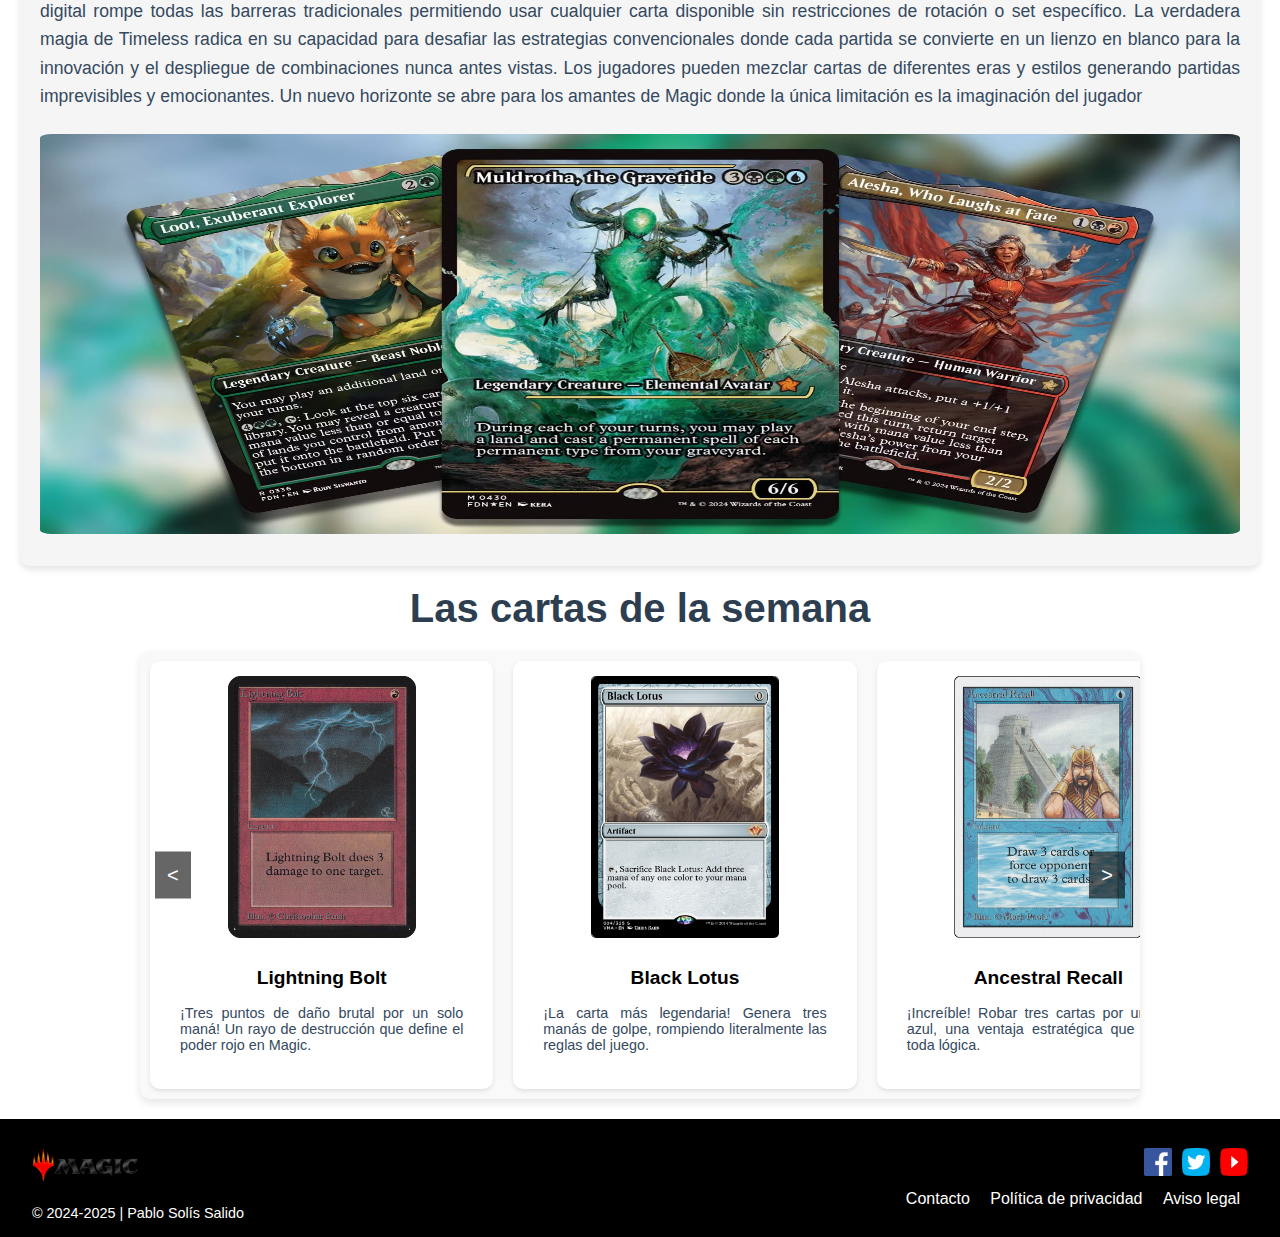
==== commit ecee8c44: "finalizado" ====
--- a/html/index.html
+++ b/html/index.html
@@ -4,7 +4,6 @@
   <meta charset="UTF-8">
   <meta name="viewport" content="width=device-width, initial-scale=1.0">
   <title>Magic: The Gathering</title>
-  <link rel="stylesheet" href="../css/index.css">
   <link rel="stylesheet" href="../css/index.css">
   <link rel="icon" type="imagen/x-icon" href="../img/icono.jpg">
 
@@ -143,6 +142,57 @@
         <button class="carousel-button right">&gt;</button>
       </div>
     </section>
+<!--Esta galería se muestra en la media query, que hace desaparecer la primera.-->
+    <section id="galeria">
+      <div class="carousel-container2">
+        <button class="carousel-button left" disabled>&lt;</button>
+        <div class="carousel">
+          <figure class="card">
+            <img src="../img/bolt.jpg" alt="Carta icónica 1">
+            <figcaption>
+              <span class="nombre">Lightning Bolt</span><p class="parrafo"> ¡Tres puntos de daño brutal por un solo maná! Un rayo de destrucción que define el poder rojo en Magic.</p>
+            </figcaption>
+          </figure>
+          <figure class="card">
+            <img src="../img/lotus.jpg" alt="Carta icónica 2">
+            <figcaption>
+              <span class="nombre">Black Lotus</span><p class="parrafo"> ¡La carta más legendaria! Genera tres manás de golpe, rompiendo literalmente las reglas del juego.</p>
+            </figcaption>
+          </figure>
+          <figure class="card">
+            <img src="../img/recall.jpg" alt="Arte del juego">
+            <figcaption>
+              <span class="nombre">Ancestral Recall</span> <p class="parrafo">¡Increíble! Robar tres cartas por un maná azul, una ventaja estratégica que desafía toda lógica.</p>
+            </figcaption>
+          </figure>
+          <figure class="card">
+            <img src="../img/phlage.png" alt="Carta icónica 1">
+            <figcaption>
+              <span class="nombre">Phlage, titán de la furia del fuego</span> <p class="parrafo">¿Por 3 manás puedes matar un bicho, y por 4 resucitarlo? ¡Dame 8!</p>
+            </figcaption>
+          </figure>
+          <figure class="card">
+            <img src="../img/ocelote.png" alt="Carta icónica 1">
+            <figcaption>
+              <span class="nombre">Ocelote Pride</span><p class="parrafo"> Un lindo gatito que va haciendo más gatitos. Prepárate para la que se te viene.</p>
+            </figcaption>
+          </figure>
+          <figure class="card">
+            <img src="../img/isamaru.jpg" alt="Carta icónica 1">
+            <figcaption>
+              <span class="nombre">Isamaru, mastín de Konda</span><p class="parrafo"> Por 1 maná, un 2/2. Repito, por 1 maná, un 2/2. ¡Pero esto que es!</p>
+            </figcaption>
+          </figure>
+          <figure class="card">
+            <img src="../img/ragavan.jpg" alt="Carta icónica 1">
+            <figcaption>
+              <span class="nombre">Ragavan, ratero hábil</span><p class="parrafo">Como te llegue a hacer daño, te roba una carta y te hace un tesoro. Pues nada, a jugar.</p>
+            </figcaption>
+          </figure>
+        </div>
+        <button class="carousel-button right">&gt;</button>
+      </div>
+    </section>
     
   </main>
 
@@ -164,8 +214,8 @@
           </div>
         </div>
         <div class="footer-links">
-          <a href="#">Contacto</a> | 
-          <a href="#">Política de privacidad</a> | 
+          <a href="#">Contacto</a> 
+          <a href="#">Política de privacidad</a> 
           <a href="#">Aviso legal</a>
         </div>
       </div>
--- a/css/index.css
+++ b/css/index.css
@@ -2,6 +2,10 @@
 * {
   padding: 0;
   margin: 0;
+}
+
+.carousel-container2 {
+  display: none;
 }
 
 body {
@@ -15,18 +19,19 @@
 /* Estilos del header */
 header {
 
-  position: fixed; /* Hace que el header se mantenga fijo */
-  top: 0; /* Coloca el header en la parte superior */
-  left: 0; /* Alinea el header al borde izquierdo */
-  width: 100%; /* Hace que el header ocupe todo el ancho */
-  background-color: #000000; /* Color de fondo */
-  color: white; /* Color del texto */
-  padding: 1rem; /* Espaciado dentro del header */
-  display: flex; /* Para usar flexbox y distribuir los elementos */
-  justify-content: space-between; /* Espacia los elementos a ambos lados */
-  align-items: center; /* Centra los elementos verticalmente */
-  z-index: 1000; /* Asegura que el header quede por encima de otros elementos */
-}
+  position: fixed;
+  top: 0;
+  left: 0;
+  width: 100%;
+  background-color: #000000;
+  color: white;
+  padding: 1rem;
+  display: flex;
+  justify-content: space-between;
+  align-items: center;
+  z-index: 1000;
+}
+
 /*para transicionar imagenes */
 .slideshow-container {
   position: relative;
@@ -87,17 +92,19 @@
 nav ul li a {
   color: white;
   text-decoration: none;
-  font-size: 1.1rem; /* Tamaño de la fuente */
-  margin-right:2rem;
+  font-size: 1.1rem;
+  margin-right: 2rem;
 }
 
 nav ul li a:hover {
-  color: #cccccc;
-}
+  color: orange;
+}
+
 .nombre {
-  color:black;
+  color: black;
   font-size: 16px;
 }
+
 .timeless-image {
   height: 400px;
   width: 100%;
@@ -128,7 +135,7 @@
   background-color: #f5f5f5;
   border-radius: 10px;
   padding: 15px;
-  box-shadow: 0 2px 5px rgba(0,0,0,0.1);
+  box-shadow: 0 2px 5px rgba(0, 0, 0, 0.1);
   transition: transform 0.2s;
 }
 
@@ -153,10 +160,10 @@
   border: 1px solid #ddd;
   border-radius: 8px;
   padding: 15px;
-  box-shadow: 0 2px 5px rgba(0,0,0,0.1);
+  box-shadow: 0 2px 5px rgba(0, 0, 0, 0.1);
   transition: transform 0.2s;
-  display: flex; /* Añadido para alinear contenido */
-  flex-direction: column; /* Por defecto, columna */
+  display: flex;
+  flex-direction: column;
 }
 
 #noticias article:hover {
@@ -172,8 +179,9 @@
 .noticias-container {
   display: flex;
   flex-wrap: wrap;
-  
-}
+
+}
+
 #galeria-titulo {
   text-align: center;
   width: 100%;
@@ -181,12 +189,13 @@
   color: #2c3e50;
   font-size: 2.5rem;
 }
+
 .noticia {
   background-color: #f9f9f9;
   border: 1px solid #ddd;
   border-radius: 8px;
   padding: 15px;
-  box-shadow: 0 2px 5px rgba(0,0,0,0.1);
+  box-shadow: 0 2px 5px rgba(0, 0, 0, 0.1);
   transition: transform 0.2s;
   flex: 1;
   margin: 10px;
@@ -202,15 +211,15 @@
 
 /* Estilo para el título y la imagen de atención */
 .noticia h3 {
-  display: flex; /* Permite alinear la imagen y el texto en una fila */
-  align-items: center; /* Centra verticalmente la imagen con el texto */
+  display: flex;
+  align-items: center;
   padding: 10px;
 }
 
 .noticia h3 img {
-  margin-right: 10px; /* Espacio entre la imagen y el texto */
-  width: 60px; /* Ajusta el tamaño de la imagen */
-  height: auto; /* Mantiene la proporción de la imagen */
+  margin-right: 10px;
+  width: 60px;
+  height: auto;
 }
 
 .noticia img {
@@ -219,7 +228,7 @@
 
 /* Estilos para la sección timeless (cómo jugar) */
 #como-jugar {
-  position: relative; /* Añadido para posicionar la imagen */
+  position: relative;
   max-width: 1200px;
   margin: 20px auto;
   padding: 2rem 20px;
@@ -233,12 +242,13 @@
   font-size: 2rem;
   margin-bottom: 1rem;
   text-align: center;
-  padding-right: 60px; /* Añadido para dar espacio a la imagen */
-}
+  padding-right: 60px;
+}
+
 .parrafo {
   color: #34495e;
   text-align: justify;
-  margin-top:1rem;
+  margin-top: 1rem;
 }
 
 #como-jugar p {
@@ -252,9 +262,9 @@
 /* Estilo para la imagen de novedad */
 .novedad-icon {
   position: absolute;
-  top: 2rem; /* Alineado con el padding superior de la sección */
-  right: 20px; /* Alineado con el padding derecho de la sección */
-  width: 50px; /* Ajusta según el tamaño deseado */
+  top: 2rem;
+  right: 20px;
+  width: 50px;
   height: auto;
 }
 
@@ -366,7 +376,7 @@
   color: white;
   padding: 1rem 2rem;
   display: flex;
-  justify-content: space-between; /* Se usa space-between para separar la izquierda de la derecha */
+  justify-content: space-between;
   align-items: center;
 }
 
@@ -374,7 +384,7 @@
 .footer-content {
   width: 100%;
   display: flex;
-  justify-content: space-between; /* Alinea las partes a la izquierda y derecha */
+  justify-content: space-between;
   align-items: center;
 }
 
@@ -382,8 +392,8 @@
 .footer-logo {
   display: flex;
   flex-direction: column;
-  align-items: flex-start; /* Alinea el logo y copyright a la izquierda */
-  flex-grow: 1; /* Hace que la parte izquierda ocupe todo el espacio disponible */
+  align-items: flex-start;
+  flex-grow: 1;
 }
 
 .footer-main-logo {
@@ -436,7 +446,7 @@
 }
 
 .footer-links a:hover {
-  color: #cccccc;
+  color: orange;
 }
 
 
@@ -452,13 +462,13 @@
 
 /* Carrusel interno */
 .carousel {
-  
+
   display: flex;
   transition: transform 0.3s ease-in-out;
 }
 
 /* Estilo de las cartas */
-.card { 
+.card {
   flex: 0 0 calc(33.333% - 20px);
   margin: 10px;
   background-color: white;
@@ -470,14 +480,14 @@
 .card img {
   width: 60%;
   height: auto;
-  object-fit: cover; 
-}
-
-.card figcaption { 
+  object-fit: cover;
+}
+
+.card figcaption {
   padding: 15px;
 }
 
-.card .nombre { 
+.card .nombre {
   font-size: 1.2rem;
   font-weight: bold;
 }
@@ -508,4 +518,69 @@
   right: 15px;
 }
 
-
+@media screen and (max-width: 1000px) {
+
+  .carousel-container2 {
+    display: block;
+
+  }
+
+
+  .carousel {
+    display: flex;
+    flex-flow: column;
+  }
+
+  .carousel-button.left {
+    display: none;
+  }
+
+  .carousel-button.right {
+    display: none;
+  }
+
+  .carousel-container {
+    display: none;
+  }
+
+  .noticias-container {
+    display: flex;
+    flex-flow: column;
+  }
+
+  .chat-container {
+    display: none;
+  }
+
+  .footer-content {
+    flex-direction: column;
+    align-items: center;
+  }
+
+  .footer-logo {
+    align-items: center;
+    margin-bottom: 20px;
+  }
+
+  .footer-right {
+    align-items: center;
+  }
+
+  .footer-icons-container {
+    justify-content: center;
+    margin-bottom: 10px;
+  }
+
+  .footer-links {
+    text-align: center;
+    margin-top: 10px;
+  }
+
+  .footer-links a {
+    display: block;
+    margin: 5px 0;
+  }
+  .slideshow-container {
+    height: auto;
+  }
+}